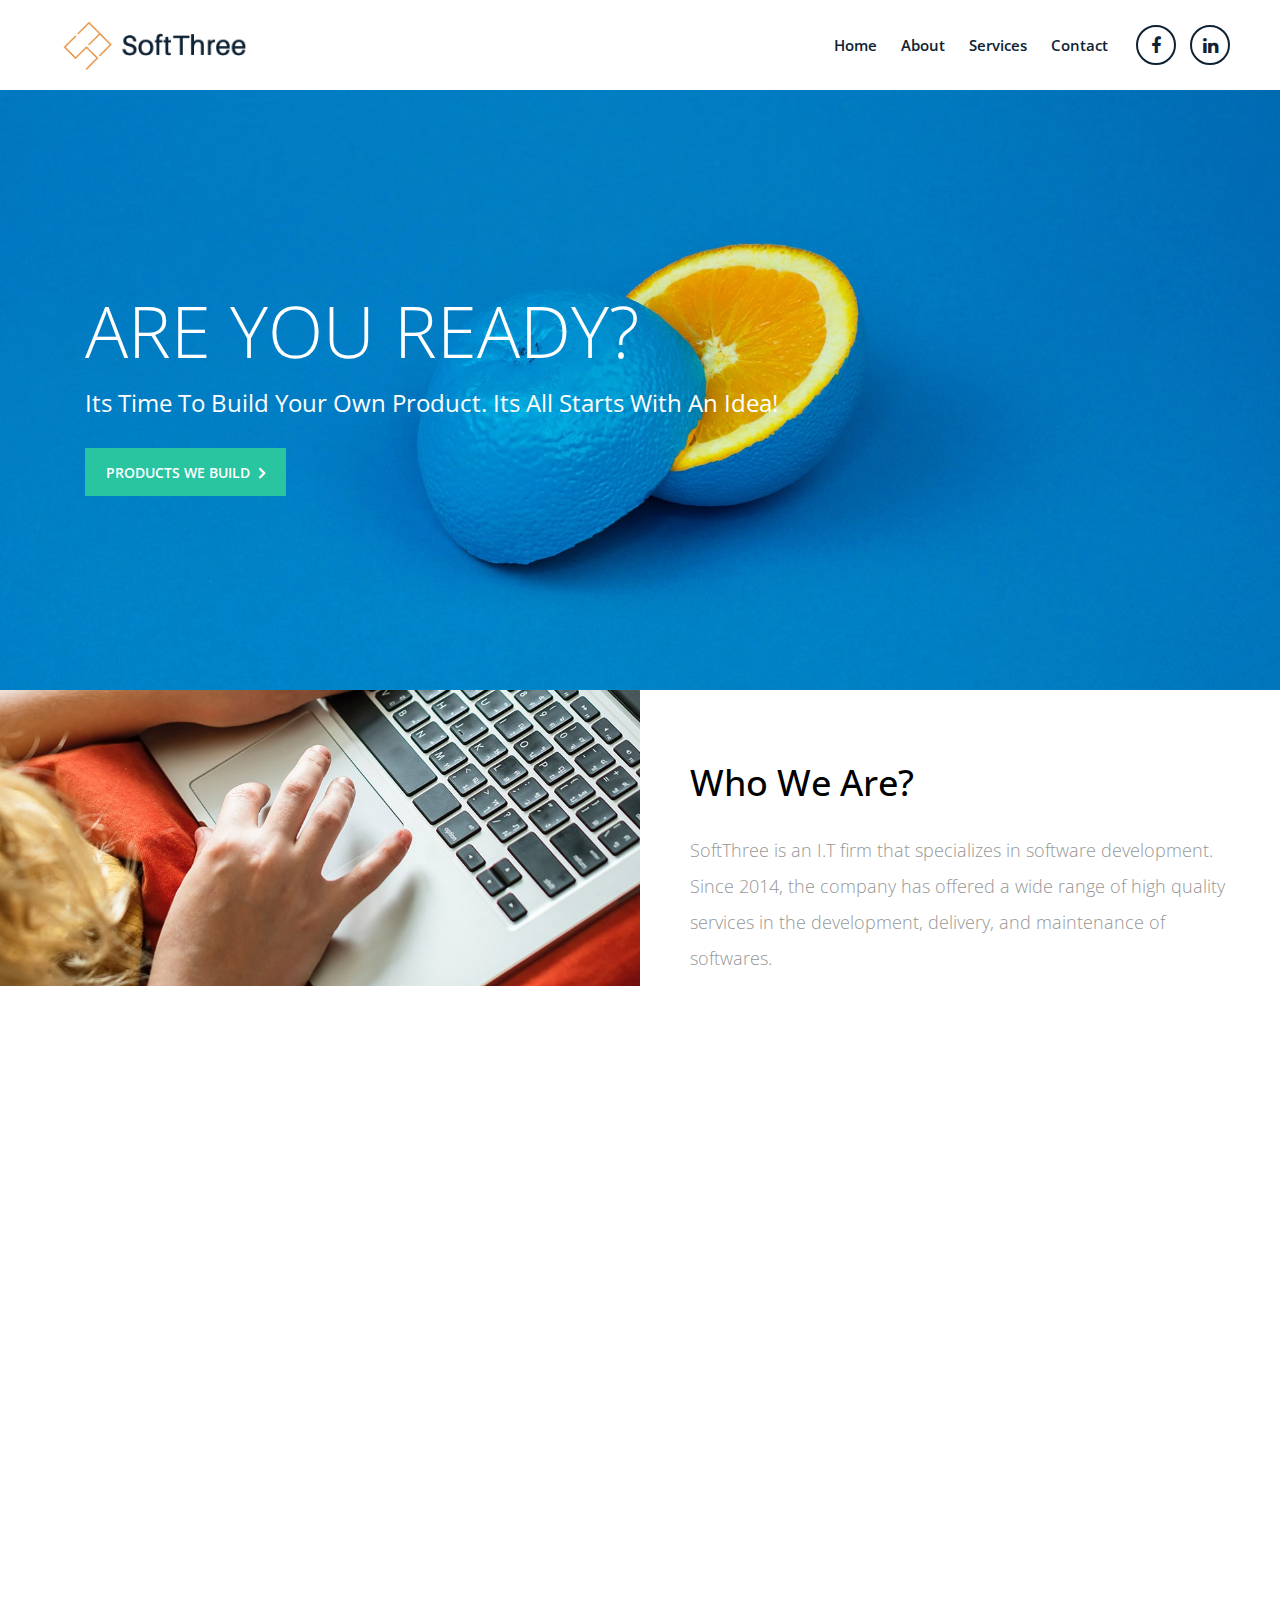
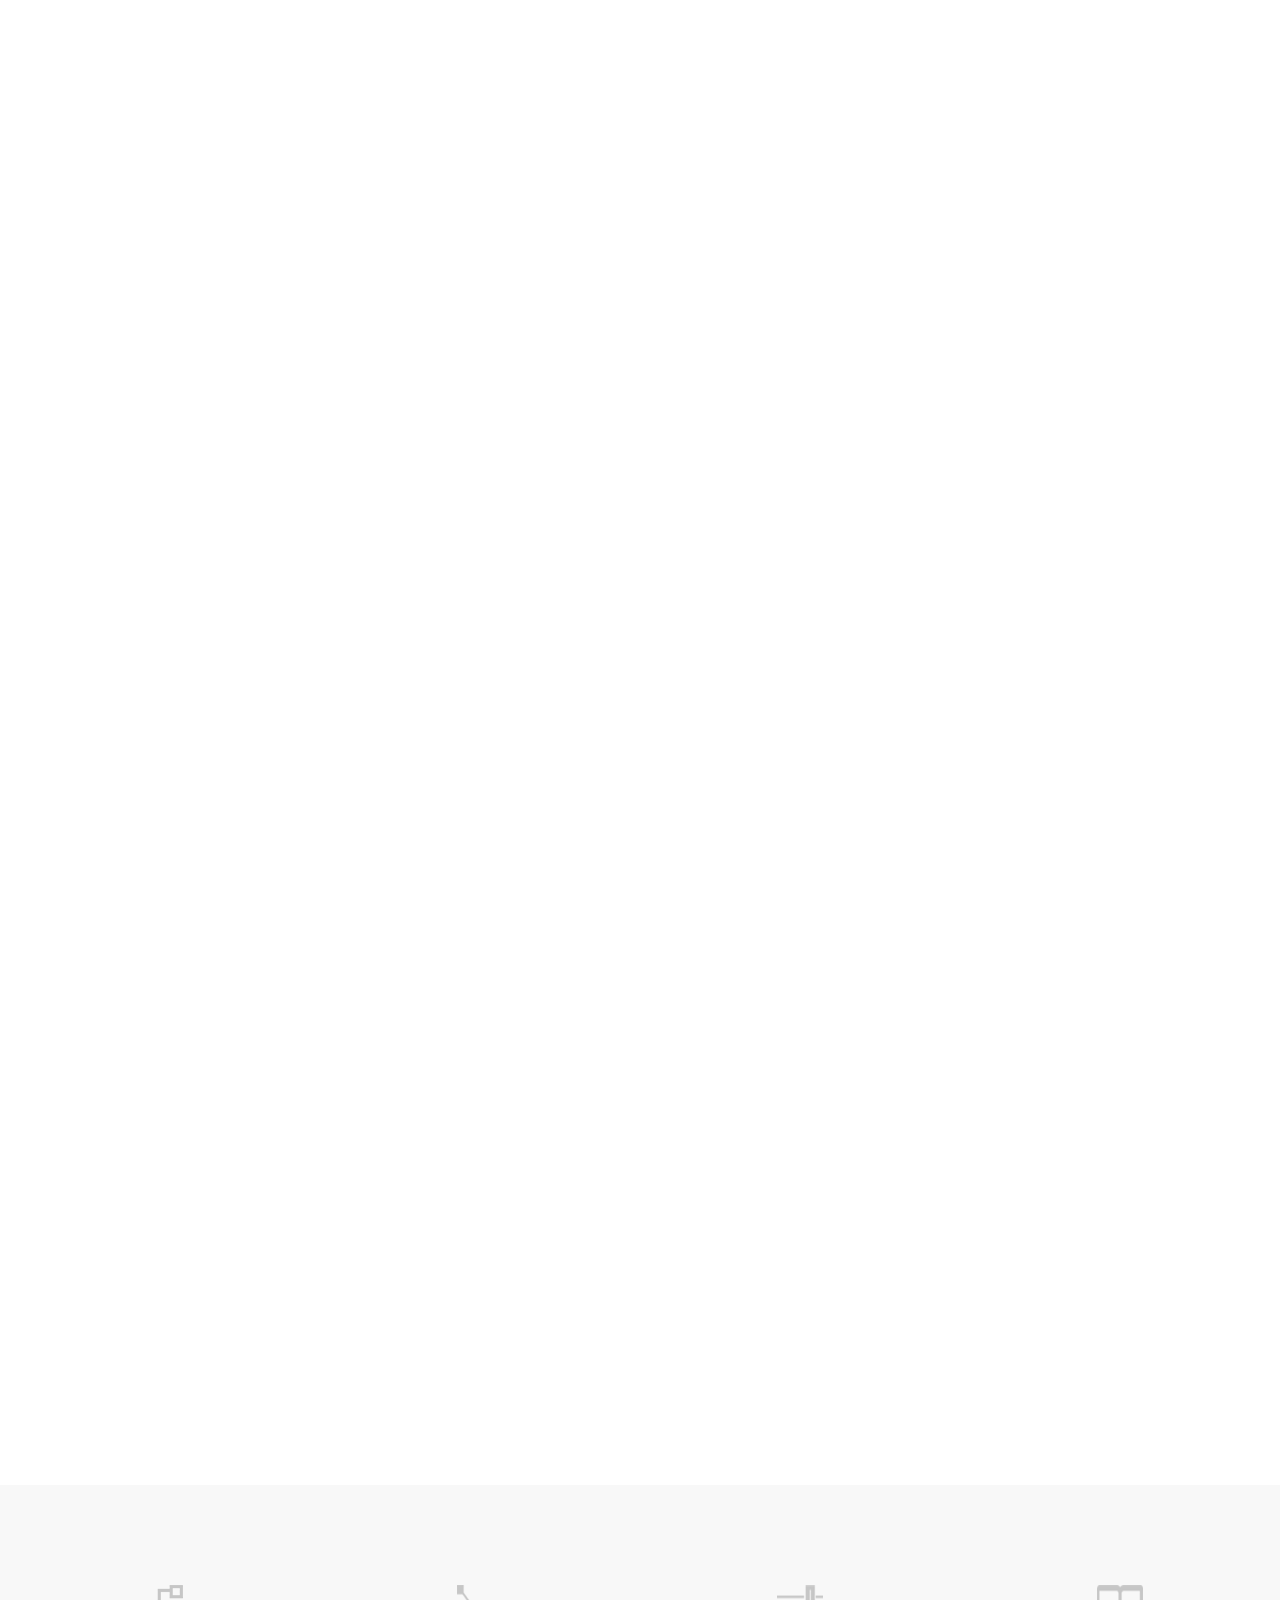
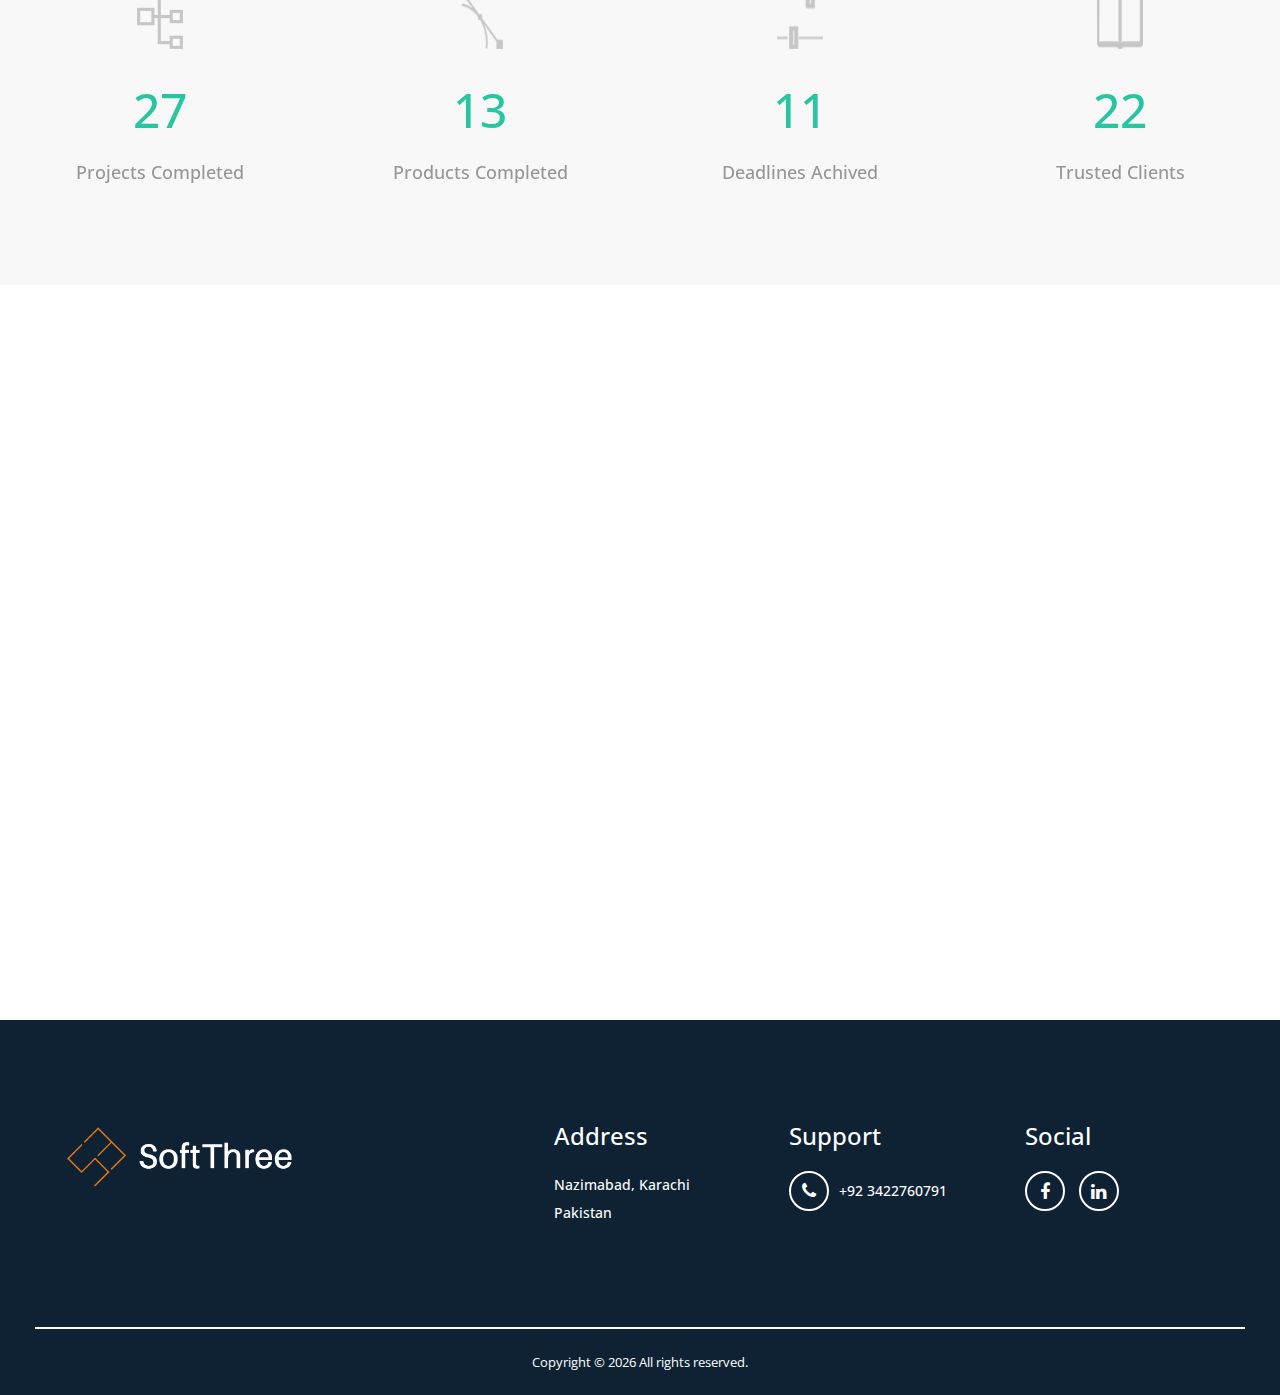
==== index.html @ a1356d04 "First commit" ====
<!DOCTYPE html>
<html lang="en">

<head>
    <meta charset="UTF-8">
    <meta name="description" content="">
    <meta http-equiv="X-UA-Compatible" content="IE=edge">
    <meta name="viewport" content="width=device-width, initial-scale=1, shrink-to-fit=no">
    <link href="https://fonts.googleapis.com/css?family=Open+Sans:300,300i,400,400i,600,700,700i,800,800i&display=swap"
        rel="stylesheet">
    <!-- The above 4 meta tags *must* come first in the head; any other head content must come *after* these tags -->

    <!-- Title -->
    <title>SoftThree - Your Vision Our Mission</title>

    <!-- Favicon -->
    <link rel="icon" href="images/title.png">

    <!-- Stylesheet -->
    <link rel="stylesheet" href="style.css">

</head>

<body>
    <!-- Preloader -->
    <div class="preloader d-flex align-items-center justify-content-center">
        <div class="lds-ellipsis">
            <div></div>
            <div></div>
            <div></div>
            <div></div>
        </div>
    </div>

    <!-- ##### Header Area Start ##### -->
    <header class="header-area">
        <!-- Navbar Area -->
        <div class="pixel-main-menu" id="sticker">
            <div class="classy-nav-container breakpoint-off">
                <div class="container-fluid">
                    <!-- Menu -->
                    <nav class="classy-navbar justify-content-between" id="pixelNav">

                        <!-- Nav brand -->
                        <a href="" class="nav-brand wow fadeInLeft" data-wow-delay="600ms"><img width="220px"
                                src="images/orange.png" alt=""></a>
                        <!-- <a href="index.html" class="nav-brand wow fadeInLeft" data-wow-delay="600ms">Logo</a> -->


                        <!-- Navbar Toggler -->
                        <div class="classy-navbar-toggler">
                            <span class="navbarToggler"><span></span><span></span><span></span></span>
                        </div>

                        <!-- Menu -->
                        <div class="classy-menu">

                            <!-- Close Button -->
                            <div class="classycloseIcon">
                                <div class="cross-wrap"><span class="top"></span><span class="bottom"></span></div>
                            </div>

                            <!-- Nav Start -->
                            <div class="classynav">
                                <ul class="wow fadeInDown" data-wow-delay="600ms">
                                    <li><a href="">Home</a></li>
                                    <li><a href="#about">About</a></li>
                                    <li><a href="#services">Services</a></li>
                                    <!-- <li><a href="portfolio.html">Pages</a>
                                        <ul class="dropdown">
                                            <li><a href="index.html">Home</a></li>
                                            <li><a href="about.html">About Us</a></li>
                                            <li><a href="services.html">Services</a>
                                                <ul class="dropdown">
                                                    <li><a href="index.html">Home</a></li>
                                                    <li><a href="about.html">About Us</a></li>
                                                    <li><a href="services.html">Services</a></li>
                                                    <li><a href="portfolio.html">Portfolio</a>
                                                        <ul class="dropdown">
                                                            <li><a href="index.html">Home</a></li>
                                                            <li><a href="about.html">About Us</a></li>
                                                            <li><a href="services.html">Services</a></li>
                                                            <li><a href="portfolio.html">Portfolio</a></li>
                                                            <li><a href="contact.html">Contact</a></li>
                                                            <li><a href="elements.html">Elements</a></li>
                                                        </ul>
                                                    </li>
                                                    <li><a href="contact.html">Contact</a></li>
                                                    <li><a href="elements.html">Elements</a></li>
                                                </ul>
                                            </li>
                                            <li><a href="portfolio.html">Portfolio</a></li>
                                            <li><a href="contact.html">Contact</a></li>
                                            <li><a href="elements.html">Elements</a></li>
                                        </ul>
                                    </li>
                                    <li><a href="#">Mega</a>
                                        <div class="megamenu">
                                            <ul class="single-mega cn-col-4">
                                                <li><a href="index.html">Home</a></li>
                                                <li><a href="about.html">About Us</a></li>
                                                <li><a href="services.html">Services</a></li>
                                                <li><a href="portfolio.html">Portfolio</a></li>
                                                <li><a href="contact.html">Contact</a></li>
                                                <li><a href="elements.html">Elements</a></li>
                                            </ul>
                                            <ul class="single-mega cn-col-4">
                                                <li><a href="index.html">Home</a></li>
                                                <li><a href="about.html">About Us</a></li>
                                                <li><a href="services.html">Services</a></li>
                                                <li><a href="portfolio.html">Portfolio</a></li>
                                                <li><a href="contact.html">Contact</a></li>
                                                <li><a href="elements.html">Elements</a></li>
                                            </ul>
                                            <ul class="single-mega cn-col-4">
                                                <li><a href="index.html">Home</a></li>
                                                <li><a href="about.html">About Us</a></li>
                                                <li><a href="services.html">Services</a></li>
                                                <li><a href="portfolio.html">Portfolio</a></li>
                                                <li><a href="contact.html">Contact</a></li>
                                                <li><a href="elements.html">Elements</a></li>
                                            </ul>
                                            <ul class="single-mega cn-col-4">
                                                <li><a href="index.html">Home</a></li>
                                                <li><a href="about.html">About Us</a></li>
                                                <li><a href="services.html">Services</a></li>
                                                <li><a href="portfolio.html">Portfolio</a></li>
                                                <li><a href="contact.html">Contact</a></li>
                                                <li><a href="elements.html">Elements</a></li>
                                            </ul>
                                            
                                        </div>
                                    </li> -->
                                    <li><a href="contact.html">Contact</a></li>
                                </ul>

                                <!-- Top Social Info -->
                                <div class="top-social-info ml-2 wow fadeInUp" data-wow-delay="600ms">
                                    <a href="https://www.facebook.com/SoftThree-104427741111496" target="blank"><i
                                            class="fa fa-facebook"></i></a>
                                    <!-- <a href="#"><i class="fa fa-dribbble"></i></a>
                                    <a href="#"><i class="fa fa-flickr"></i></a>
                                    <a href="#"><i class="fa fa-instagram"></i></a> -->
                                    <a href="#" target="blank"><i class="fa fa-linkedin"></i></a>
                                    <!-- <a href="#"><i class="fa fa-pinterest"></i></a> -->
                                </div>
                            </div>
                            <!-- Nav End -->
                        </div>
                    </nav>
                </div>
            </div>
        </div>
    </header>
    <!-- ##### Header Area End ##### -->

    <!-- ##### Hero Area Start ##### -->
    <section class="hero-area">
        <div class="hero-slideshow owl-carousel">

            <!-- Single Slide -->
            <div class="single-slide">
                <!-- Background Image-->
                <div class="slide-bg-img bg-img" style="background-image: url(img/bg-img/1.jpg);"></div>
                <!-- Welcome Text -->
                <div class="container h-100">
                    <div class="row h-100 align-items-center">
                        <div class="col-12 col-lg-9">
                            <div class="welcome-text">
                                <h2 data-animation="fadeInUp" data-delay="300ms"><span>Are You Ready?</span></h2>
                                <h4 data-animation="fadeInUp" data-delay="500ms">Its Time To Build Your Own Product. Its
                                    All Starts With An Idea!</h4>
                                <a href="#" class="btn pixel-btn mt-50" data-animation="fadeInUp"
                                    data-delay="700ms">Products We Build</a>
                            </div>
                        </div>
                    </div>
                </div>
            </div>

            <!-- Single Slide -->
            <div class="single-slide">
                <!-- Background Image-->
                <div class="slide-bg-img bg-img" style="background-image: url(img/bg-img/2.jpg);"></div>
                <!-- Welcome Text -->
                <div class="container h-100">
                    <div class="row h-100 align-items-center">
                        <div class="col-12 col-lg-9">
                            <div class="welcome-text">
                                <h2 data-animation="fadeInUp" data-delay="300ms"><span>Need I.T Services?</span></h2>
                                <h4 data-animation="fadeInUp" data-delay="500ms">You Are At The Right Place.</h4>
                                <a href="#" class="btn pixel-btn mt-50" data-animation="fadeInUp"
                                    data-delay="700ms">View Projects</a>
                            </div>
                        </div>
                    </div>
                </div>
            </div>

        </div>
    </section>

    <!-- About Section -->
    <section class="pixel-feature-area d-flex flex-wrap" id="about">
        <!-- Feature Thumbnail -->
        <div class="feature-thumbnail bg-img jarallax" style="background-image: url(img/bg-img/12.jpg);"></div>

        <!-- Feature Content -->
        <div class="feature-content">
            <h1 class="wow fadeInDown" data-wow-delay="600ms">Who We Are?</h1>
            <p class=" wow fadeInUp" data-wow-delay="600ms">SoftThree is an I.T firm that specializes in software
                development. Since 2014, the company has offered a wide range of high quality services in the
                development, delivery, and maintenance of softwares.</p>
            <p class=" wow fadeInUp" data-wow-delay="600ms">We deliver specifically designed services & solutions for
                our clients, to cater to their unique business goals. We guarantee quality, effectiveness, and quick
                time to market. Our team uses a personal and innovative approach by evolving ideas and turning them into
                tangible visual results, which help us deliver top-notch services for Software Design, Software
                Development, Software Testing, AI, Web Apps & Mobile Apps.</p>
            <!-- <a href="#" class="btn pixel-btn mt-15">CONTINUE READING</a> -->
        </div>
    </section>



    <!-- Services Section -->
    <section class="pixel-service-area" id="services">
        <div class="container">
            <div class="row">
                <!-- Single Service Area -->

                <div class="col-12">
                    <div class="section-heading-2 text-center wow fadeInUp" data-wow-delay="100ms">
                        <h2>Services</h2>
                    </div>
                </div>
                <div class="col-12 col-md-6 col-lg-3">
                    <div class="single-service-area text-center mb-100 wow fadeInUp" data-wow-delay="100ms">
                        <img src="img/core-img/cursor.png" alt="">
                        <h5>Light Weight &amp; Fast</h5>
                        <p>Morbi tempus lobortis nunc non commodo. Pellentesque habitant morbi tristique senectus et
                            netus et.</p>
                        <a href="#" class="btn">More Info</a>
                    </div>
                </div>

                <!-- Single Service Area -->
                <div class="col-12 col-md-6 col-lg-3">
                    <div class="single-service-area text-center mb-100 wow fadeInUp" data-wow-delay="200ms">
                        <img src="img/core-img/monitor.png" alt="">
                        <h5>Responsive &amp; Retina Ready</h5>
                        <p>Morbi tempus lobortis nunc non commodo. Pellentesque habitant morbi tristique senectus et
                            netus et.</p>
                        <a href="#" class="btn">More Info</a>
                    </div>
                </div>

                <!-- Single Service Area -->
                <div class="col-12 col-md-6 col-lg-3">
                    <div class="single-service-area text-center mb-100 wow fadeInUp" data-wow-delay="300ms">
                        <img src="img/core-img/presentation.png" alt="">
                        <h5>Documentation</h5>
                        <p>Morbi tempus lobortis nunc non commodo. Pellentesque habitant morbi tristique senectus et
                            netus et.</p>
                        <a href="#" class="btn">More Info</a>
                    </div>
                </div>

                <!-- Single Service Area -->
                <div class="col-12 col-md-6 col-lg-3">
                    <div class="single-service-area text-center mb-100 wow fadeInUp" data-wow-delay="400ms">
                        <img src="img/core-img/settings.png" alt="">
                        <h5>Customizable</h5>
                        <p>Morbi tempus lobortis nunc non commodo. Pellentesque habitant morbi tristique senectus et
                            netus et.</p>
                        <a href="#" class="btn">More Info</a>
                    </div>
                </div>
                <!-- Single Service Area -->
                <div class="col-12 col-md-6 col-lg-3">
                    <div class="single-service-area text-center mb-100 wow fadeInUp" data-wow-delay="100ms">
                        <img src="img/core-img/cursor.png" alt="">
                        <h5>Light Weight &amp; Fast</h5>
                        <p>Morbi tempus lobortis nunc non commodo. Pellentesque habitant morbi tristique senectus et
                            netus et.</p>
                        <a href="#" class="btn">More Info</a>
                    </div>
                </div>

                <!-- Single Service Area -->
                <div class="col-12 col-md-6 col-lg-3">
                    <div class="single-service-area text-center mb-100 wow fadeInUp" data-wow-delay="200ms">
                        <img src="img/core-img/monitor.png" alt="">
                        <h5>Responsive &amp; Retina Ready</h5>
                        <p>Morbi tempus lobortis nunc non commodo. Pellentesque habitant morbi tristique senectus et
                            netus et.</p>
                        <a href="#" class="btn">More Info</a>
                    </div>
                </div>

                <!-- Single Service Area -->
                <div class="col-12 col-md-6 col-lg-3">
                    <div class="single-service-area text-center mb-100 wow fadeInUp" data-wow-delay="300ms">
                        <img src="img/core-img/presentation.png" alt="">
                        <h5>Documentation</h5>
                        <p>Morbi tempus lobortis nunc non commodo. Pellentesque habitant morbi tristique senectus et
                            netus et.</p>
                        <a href="#" class="btn">More Info</a>
                    </div>
                </div>

                <!-- Single Service Area -->
                <div class="col-12 col-md-6 col-lg-3">
                    <div class="single-service-area text-center mb-100 wow fadeInUp" data-wow-delay="400ms">
                        <img src="img/core-img/settings.png" alt="">
                        <h5>Customizable</h5>
                        <p>Morbi tempus lobortis nunc non commodo. Pellentesque habitant morbi tristique senectus et
                            netus et.</p>
                        <a href="#" class="btn">More Info</a>
                    </div>
                </div>
            </div>
        </div>
    </section>

    <!-- ##### Top Catagory Area End ##### -->

    <!-- ##### Portfolio Area Start ###### -->
    <div class="pixel-portfolio-area">
        <div class="container">
            <div class="row">
                <div class="col-12">
                    <!-- Section Heading -->
                    <div class="section-heading text-center wow fadeInUp" data-wow-delay="100ms">
                        <h2>Made by SoftThree</h2>
                    </div>
                </div>
            </div>
        </div>

        <!-- Portfolio Menu -->
        <div class="pixel-projects-menu wow fadeInUp" data-wow-delay="200ms">
            <div class="text-center portfolio-menu">
                <button class="btn active" data-filter="*">All Projects</button>
                <button class="btn" data-filter=".visual">Visual</button>
                <button class="btn" data-filter=".add">Advertising</button>
                <button class="btn" data-filter=".web">Web Development</button>
            </div>
        </div>

        <div class="pixel-portfolio">

            <!-- Single gallery Item -->
            <div class="single_gallery_item visual wow fadeInUp" data-wow-delay="0.2s">
                <img src="img/bg-img/5.jpg" alt="">
                <div class="hover-content text-center d-flex align-items-center justify-content-center">
                    <div class="hover-text">
                        <a href="img/bg-img/5.jpg" class="zoom-img"><i class="fa fa-eye" aria-hidden="true"></i></a>
                        <h4>Branding Identity</h4>
                    </div>
                </div>
            </div>

            <!-- Single gallery Item -->
            <div class="single_gallery_item add wow fadeInUp" data-wow-delay="0.4s">
                <img src="img/bg-img/6.jpg" alt="">
                <div class="hover-content text-center d-flex align-items-center justify-content-center">
                    <div class="hover-text">
                        <a href="img/bg-img/5.jpg" class="zoom-img"><i class="fa fa-eye" aria-hidden="true"></i></a>
                        <h4>Branding Identity</h4>
                    </div>
                </div>
            </div>

            <!-- Single gallery Item -->
            <div class="single_gallery_item web wow fadeInUp" data-wow-delay="0.6s">
                <img src="img/bg-img/7.jpg" alt="">
                <div class="hover-content text-center d-flex align-items-center justify-content-center">
                    <div class="hover-text">
                        <a href="img/bg-img/5.jpg" class="zoom-img"><i class="fa fa-eye" aria-hidden="true"></i></a>
                        <h4>Branding Identity</h4>
                    </div>
                </div>
            </div>

        </div>
    </div>
    <!-- ##### Portfolio Area End ###### -->

    <!-- ##### Cool Facts Area Start ##### -->
    <div class="section-4">
        <div class="container">
            <div class="row">
                <div class="col-12">
                    <!-- Section Heading -->
                    <div class="s-4 text-center wow fadeInUp" data-wow-delay="100ms">
                        <h2>Our Success</h2>
                        <!-- <img src="img/core-img/x.png" alt=""> -->
                    </div>
                </div>
            </div>
        </div>
    </div>
    <section class="pixel-cool-facts-area bg-gray section-padding-100-0">
        <div class="container-fluid">
            <div class="row">

                <!-- Single Cool Facts -->
                <div class="col-12 col-sm-6 col-lg-3">
                    <div class="single-cool-fact mb-100">
                        <div class="scf-icon">
                            <img src="img/core-img/m1.png" alt="">
                        </div>
                        <div class="scf-text">
                            <h2><span class="counter">27</span></h2>
                            <h6>Projects Completed</h6>
                        </div>
                    </div>
                </div>

                <!-- Single Cool Facts -->
                <div class="col-12 col-sm-6 col-lg-3">
                    <div class="single-cool-fact mb-100">
                        <div class="scf-icon">
                            <img src="img/core-img/m2r.png" alt="">
                        </div>
                        <div class="scf-text">
                            <h2><span class="counter">13</span></h2>
                            <h6>Products Completed</h6>
                        </div>
                    </div>
                </div>


                 <!-- Single Cool Facts -->
                 <div class="col-12 col-sm-6 col-lg-3">
                    <div class="single-cool-fact mb-100">
                        <div class="scf-icon">

                            <img src="img/core-img/m4r.png" alt="">
                        </div>
                        <div class="scf-text">
                            <h2><span class="counter">11</span></h2>
                            <h6>Deadlines Achived</h6>
                        </div>
                    </div>
                </div>

                <!-- Single Cool Facts -->
                <div class="col-12 col-sm-6 col-lg-3">
                    <div class="single-cool-fact mb-100">
                        <div class="scf-icon">
                            <img src="img/core-img/m3r.png" alt="">
                        </div>
                        <div class="scf-text">
                            <h2><span class="counter">22</span></h2>
                            <h6>Trusted Clients</h6>
                        </div>
                    </div>
                </div>

            </div>
        </div>
    </section>


    <!-- ##### Contact Area Start #####-->
    <section class="contact-area section-padding-100">
        <div class="container">
            <div class="row">
                <div class="col-12">
                    <!-- Section Heading -->
                    <div class="section-heading text-center wow fadeInUp" data-wow-delay="100ms">
                        <h2>Get In Touch</h2>
                        <!-- <img src="img/core-img/x.png" alt=""> -->
                    </div>
                </div>
            </div>


            <div class="row justify-content-center">
                <div class="col-12 col-lg-8">
                    <!-- Contact Form -->
                    <div class="contact-form-area text-center">
                        <form id="ajax-contact" method="post">
                            <input id="name" type="text" name="name" class="form-control wow fadeInUp"
                                data-wow-delay="100ms" placeholder="Name">
                            <input id="email" type="email" name="email" class="form-control wow fadeInUp"
                                data-wow-delay="300ms" placeholder="E-mail">
                            <input id="subject" type="text" name="subject" class="form-control wow fadeInUp"
                                data-wow-delay="500ms" placeholder="Subject">
                            <textarea id="message" name="message" class="form-control wow fadeInUp"
                                data-wow-delay="700ms" placeholder="Message"></textarea>
                            <button type="submit" class="btn pixel-btn wow fadeInUp" data-wow-delay="200ms">Send
                                Message</button>
                        </form>
                    </div>
                </div>
            </div>

        </div>
    </section>
    <!-- ##### Contact Area End #####-->

    <!-- ##### Footer Area Start ##### -->
    <footer class="footer-area section-padding-100-0">
        <div class="container-fluid">
            <div class="row justify-content-between">

                <!-- Single Footer Widget -->
                <div class="col-12 col-sm-6 col-md-3">
                    <div class="single-footer-widget mb-100">
                        <!-- Footer Logo -->
                        <a href="" class="footer-logo"><img src="images/white-logo.png" alt=""></a>
                    </div>
                </div>

                <!-- Single Footer Widget -->
                <div class="col-12 col-md-9 col-lg-8 col-xl-7">
                    <div class="row">
                        <!-- Single Footer Widget -->
                        <div class="col-sm-4">
                            <div class="single-footer-widget mb-100">
                                <h5 class="widget-title">Address</h5>
                                <p>Nazimabad, Karachi <br>Pakistan</p>
                            </div>
                        </div>

                        <!-- Single Footer Widget -->
                        <div class="col-sm-4">
                            <div class="single-footer-widget mb-100">
                                <h5 class="widget-title">Support</h5>
                                <p><i class="fa fa-phone"></i> +92 3422760791</p>
                            </div>
                        </div>

                        <!-- Single Footer Widget -->
                        <div class="col-sm-4">
                            <div class="single-footer-widget mb-100">
                                <h5 class="widget-title">Social</h5>
                                <div class="footer-social-info">
                                    <a href="#"><i class="fa fa-facebook"></i></a>
                                    <a href="#"><i class="fa fa-linkedin"></i></a>
                                </div>
                            </div>
                        </div>
                    </div>
                </div>
            </div>
        </div>

        <!-- Copywrite Area -->
        <div class="copywrite-area">
            <div class="container-fluid">
                <div class="row align-items-center">
                    <div class="col-12 col-md-12">
                        <div class="copywrite-content">
                            <!-- Copywrite Text -->
                            <p class="copywrite-text text-center">
                                <!-- Link back to Colorlib can't be removed. Template is licensed under CC BY 3.0. -->
                                Copyright &copy;
                                <script>document.write(new Date().getFullYear());</script> All rights reserved.
                                <!-- Link back to Colorlib can't be removed. Template is licensed under CC BY 3.0. -->
                            </p>
                        </div>
                    </div>
                </div>
            </div>
        </div>
    </footer>
    <!-- ##### Footer Area Start ##### -->

    <!-- ##### All Javascript Script ##### -->
    <!-- jQuery-2.2.4 js -->
    <script src="js/jquery/jquery-2.2.4.min.js"></script>
    <!-- Popper js -->
    <script src="js/bootstrap/popper.min.js"></script>
    <!-- Bootstrap js -->
    <script src="js/bootstrap/bootstrap.min.js"></script>
    <!-- All Plugins js -->
    <script src="js/plugins/plugins.js"></script>
    <!-- Active js -->
    <script src="js/active.js"></script>

    <!--Start of Tawk.to Script-->
    <script type="text/javascript">
        var Tawk_API = Tawk_API || {}, Tawk_LoadStart = new Date();
        (function () {
            var s1 = document.createElement("script"), s0 = document.getElementsByTagName("script")[0];
            s1.async = true;
            s1.src = 'https://embed.tawk.to/5e822d4d69e9320caabe9065/default';
            s1.charset = 'UTF-8';
            s1.setAttribute('crossorigin', '*');
            s0.parentNode.insertBefore(s1, s0);
        })();
    </script>
    <!--End of Tawk.to Script-->
</body>

</html>
---- style.css ----
/* transition - animation */
/* flex */
/* [Stylesheet - 1.0] */
/* :: 1.0 Import Fonts */
@import url("https://fonts.googleapis.com/css?family=Poppins:300,300i,400,400i,500,500i,600,600i,700,700i,800,800i,900,900i");
/* :: 2.0 Import All CSS */
@import url(css/bootstrap.min.css);
@import url(css/classy-nav.css);
@import url(css/owl.carousel.min.css);
@import url(css/animate.css);
@import url(css/magnific-popup.css);
@import url(css/font-awesome.min.css);
/* :: 3.0 Base CSS */
* {
  margin: 0;
  padding: 0; }

  html {
    scroll-behavior: smooth;
  }

body {
  font-family: 'Open Sans', sans-serif;
  font-size: 14px; }

h1,
h2,
h3,
h4,
h5,
h6 {
  font-family: 'Open Sans', sans-serif;
  color: #000000;
  line-height: 1.3;
  font-weight: 500; }

p {
  font-family: 'Open Sans', sans-serif;
  color: #969696;
  font-size: 15px;
  line-height: 2;
  font-weight: 400; }

a,
a:hover,
a:focus {
  -webkit-transition-duration: 500ms;
  -o-transition-duration: 500ms;
  transition-duration: 500ms;
  text-decoration: none;
  outline: 0 solid transparent;
  color: #000000;
  font-weight: 500;
  font-size: 16px; }

ul,
ol {
  margin: 0; }
  ul li,
  ol li {
    list-style: none; }

img {
  height: auto;
  max-width: 100%; }

/* :: 3.1.0 Spacing */
.mt-15 {
  margin-top: 15px !important; }

.mt-30 {
  margin-top: 30px !important; }

.mt-50 {
  margin-top: 50px !important; }

.mt-70 {
  margin-top: 70px !important; }

.mt-100 {
  margin-top: 100px !important; }

.mb-15 {
  margin-bottom: 15px !important; }

.mb-30 {
  margin-bottom: 30px !important; }

.mb-50 {
  margin-bottom: 50px !important; }

.mb-70 {
  margin-bottom: 70px !important; }

.mb-100 {
  margin-bottom: 100px !important; }

.ml-15 {
  margin-left: 15px !important; }

.ml-30 {
  margin-left: 30px !important; }

.ml-50 {
  margin-left: 50px !important; }

.mr-15 {
  margin-right: 15px !important; }

.mr-30 {
  margin-right: 30px !important; }

.mr-50 {
  margin-right: 50px !important; }

/* :: 3.2.0 Height */
.height-400 {
  height: 400px !important; }

.height-500 {
  height: 500px !important; }

.height-600 {
  height: 600px !important; }

.height-700 {
  height: 700px !important; }

.height-800 {
  height: 800px !important; }

/* :: 3.3.0 Section Padding */
.section-padding-100 {
  padding-top: 100px;
  padding-bottom: 100px; }

.section-padding-100-0 {
  padding-top: 100px;
  padding-bottom: 0; }

.section-padding-0-100 {
  padding-top: 0;
  padding-bottom: 100px; }

.section-padding-100-70 {
  padding-top: 100px;
  padding-bottom: 70px; }

/* :: 3.4.0 Preloader */
.preloader {
  background-color: #0E2233;
  width: 100%;
  height: 100%;
  position: fixed;
  top: 0;
  left: 0;
  right: 0;
  z-index: 99999; }
  .preloader .lds-ellipsis {
    display: inline-block;
    position: relative;
    width: 64px;
    height: 64px; }
    .preloader .lds-ellipsis div {
      position: absolute;
      top: 27px;
      width: 11px;
      height: 11px;
      border-radius: 50%;
      background: #ffffff;
      animation-timing-function: cubic-bezier(0, 1, 1, 0); }
      .preloader .lds-ellipsis div:nth-child(1) {
        left: 6px;
        -webkit-animation: lds-ellipsis1 0.6s infinite;
        animation: lds-ellipsis1 0.6s infinite; }
      .preloader .lds-ellipsis div:nth-child(2) {
        left: 6px;
        -webkit-animation: lds-ellipsis2 0.6s infinite;
        animation: lds-ellipsis2 0.6s infinite; }
      .preloader .lds-ellipsis div:nth-child(3) {
        left: 26px;
        -webkit-animation: lds-ellipsis2 0.6s infinite;
        animation: lds-ellipsis2 0.6s infinite; }
      .preloader .lds-ellipsis div:nth-child(4) {
        left: 45px;
        -webkit-animation: lds-ellipsis3 0.6s infinite;
        animation: lds-ellipsis3 0.6s infinite; }

@-webkit-keyframes lds-ellipsis1 {
  0% {
    -webkit-transform: scale(0);
    -ms-transform: scale(0);
    transform: scale(0); }
  100% {
    -webkit-transform: scale(1);
    -ms-transform: scale(1);
    transform: scale(1); } }
@keyframes lds-ellipsis1 {
  0% {
    -webkit-transform: scale(0);
    -ms-transform: scale(0);
    transform: scale(0); }
  100% {
    -webkit-transform: scale(1);
    -ms-transform: scale(1);
    transform: scale(1); } }
@-webkit-keyframes lds-ellipsis3 {
  0% {
    -webkit-transform: scale(1);
    -ms-transform: scale(1);
    transform: scale(1); }
  100% {
    -webkit-transform: scale(0);
    -ms-transform: scale(0);
    transform: scale(0); } }
@keyframes lds-ellipsis3 {
  0% {
    -webkit-transform: scale(1);
    -ms-transform: scale(1);
    transform: scale(1); }
  100% {
    -webkit-transform: scale(0);
    -ms-transform: scale(0);
    transform: scale(0); } }
@-webkit-keyframes lds-ellipsis2 {
  0% {
    -webkit-transform: translate(0, 0);
    -ms-transform: translate(0, 0);
    transform: translate(0, 0); }
  100% {
    -webkit-transform: translate(19px, 0);
    -ms-transform: translate(19px, 0);
    transform: translate(19px, 0); } }
@keyframes lds-ellipsis2 {
  0% {
    -webkit-transform: translate(0, 0);
    -ms-transform: translate(0, 0);
    transform: translate(0, 0); }
  100% {
    -webkit-transform: translate(19px, 0);
    -ms-transform: translate(19px, 0);
    transform: translate(19px, 0); } }
/* :: 3.5.0 Miscellaneous */
.jarallax {
  position: relative;
  z-index: 0; }

.jarallax > .jarallax-img {
  position: absolute;
  object-fit: cover;
  font-family: 'object-fit: cover;';
  top: 0;
  left: 0;
  width: 100%;
  height: 100%;
  z-index: -1; }

.section-heading {
  position: relative;
  z-index: 1;
  margin-bottom: 70px; }
  .section-heading h2 {
    font-size: 48px;
    color: #212121;
    font-weight: 700;
    margin-bottom: 10px;
    font-weight: 500; }
    @media only screen and (min-width: 992px) and (max-width: 1199px) {
      .section-heading h2 {
        font-size: 36px; } }
    @media only screen and (min-width: 768px) and (max-width: 991px) {
      .section-heading h2 {
        font-size: 30px; } }
    @media only screen and (max-width: 767px) {
      .section-heading h2 {
        font-size: 24px; } }
  .section-heading h6 {
    font-size: 18px;
    margin-bottom: 0;
    color: #969696; }
  .section-heading p {
    font-weight: 300;
    font-size: 18px;
    margin-bottom: 0; }

.box-shadow {
  position: relative;
  z-index: 1; }
  .box-shadow:hover {
    box-shadow: 0 0 24px rgba(0, 0, 0, 0.2); }

.tooltip-inner {
  background-color: #28c5a0;
  box-shadow: 0 0 24px rgba(0, 0, 0, 0.2); }

.tooltip .arrow::before {
  border-bottom-color: #28c5a0; }

.bg-img {
  background-position: center center;
  background-size: cover;
  background-repeat: no-repeat; }

.bg-white {
  background-color: #ffffff !important; }

.bg-dark {
  background-color: #000000 !important; }

.bg-transparent {
  background-color: transparent !important; }

.bg-gray {
  background-color: #f8f8f8; }

.font-bold {
  font-weight: 700; }

.font-light {
  font-weight: 300; }

.bg-overlay {
  position: relative;
  z-index: 2;
  background-position: center center;
  background-size: cover; }
  .bg-overlay::after {
    background-color: rgba(0, 0, 0, 0.61);
    position: absolute;
    z-index: -1;
    top: 0;
    left: 0;
    width: 100%;
    height: 100%;
    content: ""; }

.bg-fixed {
  background-attachment: fixed !important; }

/* :: 3.6.0 ScrollUp */
#scrollUp {
  background-color: #0E2233;
  border-radius: 5px 0 0 5px;
  bottom: 70px;
  color: #ffffff;
  font-size: 10px;
  padding: 12px 0;
  height: 60px;
  line-height: 1.5;
  right: 0;
  text-align: center;
  width: 35px;
  -webkit-transition-duration: 500ms;
  -o-transition-duration: 500ms;
  transition-duration: 500ms;
  font-weight: 700;
  box-shadow: 0 1px 5px 2px rgba(0, 0, 0, 0.15);
  text-transform: uppercase; }
  #scrollUp i {
    font-size: 18px;
    display: block; }
  #scrollUp:hover {
    background-color: #28c5a0;
    color: #ffffff; }

/* :: 3.7.0 pixel Button */
.pixel-btn {
  -webkit-transition-duration: 500ms;
  -o-transition-duration: 500ms;
  transition-duration: 500ms;
  background-color: #28c5a0;
  position: relative;
  z-index: 1;
  display: inline-block;
  min-width: 170px;
  height: 48px;
  color: #ffffff;
  border-radius: 0;
  padding: 0 35px 0 20px;
  font-size: 14px;
  line-height: 48px;
  font-weight: 600;
  text-transform: uppercase; }
  .pixel-btn::after {
    position: absolute;
    top: 0;
    right: 20px;
    font-size: 18px;
    content: '\f105';
    font-family: 'FontAwesome';
    z-index: 1; }
  .pixel-btn:hover, .pixel-btn:focus {
    font-size: 14px;
    font-weight: 600;
    background-color: #0E2233;
    color: #ffffff;
    box-shadow: 0 0 50px rgba(0, 0, 0, 0.15); }
  .pixel-btn.btn-2 {
    background-color: #0E2233;
    color: #ffffff; }
    .pixel-btn.btn-2:hover, .pixel-btn.btn-2:focus {
      background-color: #28c5a0;
      color: #ffffff;
      box-shadow: 0 0 50px rgba(0, 0, 0, 0.15); }
  .pixel-btn.btn-3 {
    background-color: transparent;
    color: #0E2233;
    border: 2px solid #0E2233;
    line-height: 44px; }
    .pixel-btn.btn-3:hover, .pixel-btn.btn-3:focus {
      background-color: transparent;
      color: #28c5a0;
      box-shadow: 0 0 50px rgba(0, 0, 0, 0.15);
      border: 2px solid #28c5a0; }

/* :: 4.0 Header Area CSS */
.header-area {
  /* position: absolute; */
  z-index: 1000;
  width: 100%;
  top: 0;
  left: 0;
  right: 0; }
  .header-area .pixel-main-menu {
    position: relative;
    width: 100%;
    z-index: 1;
    padding: 0 35px;
    /* -webkit-transition-duration: 500ms;
    -o-transition-duration: 500ms;
    transition-duration: 500ms;*/ } 
    @media only screen and (max-width: 767px) {
      .header-area .pixel-main-menu {
        padding: 0; } }
    .header-area .pixel-main-menu .classy-nav-container {
      background-color: transparent; }

      .sticky-wrapper{
        height: 90px !important;
      }
    .header-area .pixel-main-menu .classy-navbar {
      height: 90px;
      padding: 0;
      background-color: transparent; }
      @media only screen and (min-width: 768px) and (max-width: 991px) {
        .header-area .pixel-main-menu .classy-navbar {
          height: 70px; } }
      @media only screen and (max-width: 767px) {
        .header-area .pixel-main-menu .classy-navbar {
          height: 70px; } }
      @media only screen and (max-width: 767px) {
        .header-area .pixel-main-menu .classy-navbar .nav-brand {
          width: 80px;
          margin-right: 10px; } }
      .header-area .pixel-main-menu .classy-navbar .classynav ul li a {
        font-weight: 600;
    text-transform: capitalize;
    font-size: 15px;
    padding: 0 10px;
    color: #0e2233;}
        .header-area .pixel-main-menu .classy-navbar .classynav ul li a:hover, .header-area .pixel-main-menu .classy-navbar .classynav ul li a:focus {
          color: #28c5a0; }
        @media only screen and (min-width: 992px) and (max-width: 1199px) {
          .header-area .pixel-main-menu .classy-navbar .classynav ul li a {
            font-size: 16px;
            padding: 0 5px; } }
        @media only screen and (min-width: 768px) and (max-width: 991px) {
          .header-area .pixel-main-menu .classy-navbar .classynav ul li a {
            color: #212121;
            font-size: 14px; } }
        @media only screen and (max-width: 767px) {
          .header-area .pixel-main-menu .classy-navbar .classynav ul li a {
            color: #212121;
            font-size: 14px; } }
      .header-area .pixel-main-menu .classy-navbar .classynav > ul > li:first-child a {
        padding-left: 0; }
        @media only screen and (min-width: 768px) and (max-width: 991px) {
          .header-area .pixel-main-menu .classy-navbar .classynav > ul > li:first-child a {
            padding-left: 10px; } }
        @media only screen and (max-width: 767px) {
          .header-area .pixel-main-menu .classy-navbar .classynav > ul > li:first-child a {
            padding-left: 10px; } }
      .header-area .pixel-main-menu .classy-navbar .classynav ul li.megamenu-item > a::after,
      .header-area .pixel-main-menu .classy-navbar .classynav ul li.has-down > a::after {
        color: #ffffff; }
        @media only screen and (min-width: 768px) and (max-width: 991px) {
          .header-area .pixel-main-menu .classy-navbar .classynav ul li.megamenu-item > a::after,
          .header-area .pixel-main-menu .classy-navbar .classynav ul li.has-down > a::after {
            color: #212121; } }
        @media only screen and (max-width: 767px) {
          .header-area .pixel-main-menu .classy-navbar .classynav ul li.megamenu-item > a::after,
          .header-area .pixel-main-menu .classy-navbar .classynav ul li.has-down > a::after {
            color: #212121; } }
      .header-area .pixel-main-menu .classy-navbar .classynav ul li ul li.megamenu-item > a::after,
      .header-area .pixel-main-menu .classy-navbar .classynav ul li ul li.has-down > a::after {
        color: #212121; }
      .header-area .pixel-main-menu .classy-navbar .classynav ul li ul li a {
        color: #212121;
        font-size: 14px;
        padding: 0 20px; }
  .header-area .top-social-info {
    position: relative;
    z-index: 1; }
    @media only screen and (min-width: 768px) and (max-width: 991px) {
      .header-area .top-social-info {
        margin-top: 30px;
        margin-left: 15px !important; } }
    @media only screen and (max-width: 767px) {
      .header-area .top-social-info {
        margin-top: 30px;
        margin-left: 15px !important; } }
    .header-area .top-social-info a {
      display: inline-block;
    width: 40px;
    height: 40px;
    font-size: 18px;
    border: 2px solid #0e2233;
    color: #ffffff;
    border-radius: 50%;
    text-align: center;
    line-height: 36px;
    margin-left: 10px;
    color: #0e2233; }

    .header-area .top-social-info a i{
      color: #0e2233
    }

      @media only screen and (min-width: 992px) and (max-width: 1199px) {
        .header-area .top-social-info a {
          width: 30px;
          height: 30px;
          line-height: 26px;
          margin-left: 5px;
          font-size: 14px; } }
      @media only screen and (min-width: 768px) and (max-width: 991px) {
        .header-area .top-social-info a {
          width: 30px;
          height: 30px;
          line-height: 26px;
          margin-left: 5px;
          font-size: 14px;
          color: #0e2233;;
          border-color: #0e2233; } }
      @media only screen and (max-width: 767px) {
        .header-area .top-social-info a {
          width: 30px;
          height: 30px;
          line-height: 26px;
          margin-left: 5px;
          font-size: 14px;
          color: #212121;
          border-color: #212121; } }
      .header-area .top-social-info a:hover, .header-area .top-social-info a:focus {
        border-color: #28c5a0;
        color: #28c5a0; }
  .header-area .is-sticky .pixel-main-menu {
    background-color: #fff;
    box-shadow: 0 7px 40px 0 rgba(0, 0, 0, 0.3);
    z-index: 99 !important;}

.classy-navbar-toggler .navbarToggler span {
  background-color: #ffffff; }

/* :: 5.0 Hero Area CSS */
.hero-area {
  position: relative;
  z-index: 1; }
  .hero-area .owl-prev,
  .hero-area .owl-next {
    position: absolute;
    top: 50%;
    font-size: 24px;
    font-weight: 700;
    color: #ffffff;
    left: 50px;
    text-transform: uppercase;
    -webkit-transition-duration: 500ms;
    -o-transition-duration: 500ms;
    transition-duration: 500ms;
    -webkit-transform: translateY(-50%);
    -ms-transform: translateY(-50%);
    transform: translateY(-50%);
    opacity: 0;
    visibility: hidden; }
    @media only screen and (min-width: 768px) and (max-width: 991px) {
      .hero-area .owl-prev,
      .hero-area .owl-next {
        font-size: 18px; } }
    @media only screen and (max-width: 767px) {
      .hero-area .owl-prev,
      .hero-area .owl-next {
        left: 20px;
        font-size: 16px; } }
    .hero-area .owl-prev:hover,
    .hero-area .owl-next:hover {
      color: #28c5a0; }
  .hero-area .owl-next {
    left: auto;
    right: 50px; }
    @media only screen and (max-width: 767px) {
      .hero-area .owl-next {
        right: 20px; } }
  .hero-area:hover .owl-next,
  .hero-area:hover .owl-prev {
    opacity: 1;
    visibility: visible; }

.single-slide {
  position: relative;
  z-index: 99;
  width: 100%;
  height: 900px;
  background-color: #ffffff;
  overflow: hidden; }
  .single-slide .slide-bg-img {
    position: absolute;
    width: 100%;
    height: 100%;
    z-index: -12;
    top: 0;
    left: 0;
    right: 0;
    bottom: 0;
    -webkit-animation: slide-bg linear 10000ms infinite;
    animation: slide-bg linear 10000ms infinite; }
  .single-slide .welcome-text {
    position: relative;
    z-index: 1; }
    .single-slide .welcome-text h2 {
      font-size: 72px;
      color: #ffffff;
      font-weight: 500;
      margin-bottom: 10px;
      text-transform: uppercase; }
      .single-slide .welcome-text h2 span {
        color: #ffffff;
        font-weight: 300; }
      @media only screen and (min-width: 992px) and (max-width: 1199px) {
        .single-slide .welcome-text h2 {
          font-size: 48px; } }
      @media only screen and (min-width: 768px) and (max-width: 991px) {
        .single-slide .welcome-text h2 {
          font-size: 42px; } }
      @media only screen and (max-width: 767px) {
        .single-slide .welcome-text h2 {
          font-size: 24px; } }
    .single-slide .welcome-text h4 {
      font-size: 24px;
      font-weight: 400;
      color: #ffffff;
      margin-bottom: 15px; }
      @media only screen and (max-width: 767px) {
        .single-slide .welcome-text h4 {
          font-size: 18px; } }
      .single-slide .welcome-text h4 span {
        font-weight: 300; }
  @media only screen and (min-width: 992px) and (max-width: 1199px) {
    .single-slide {
      height: 700px; } }
  @media only screen and (min-width: 768px) and (max-width: 991px) {
    .single-slide {
      height: 600px; } }
  @media only screen and (max-width: 767px) {
    .single-slide {
      height: 550px; } }

@-webkit-keyframes slide-bg {
  0% {
    -webkit-transform: scale(1.3);
    -ms-transform: scale(1.3);
    transform: scale(1.3); }
  100% {
    -webkit-transform: scale(1);
    -ms-transform: scale(1);
    transform: scale(1); } }
@keyframes slide-bg {
  0% {
    -webkit-transform: scale(1.3);
    -ms-transform: scale(1.3);
    transform: scale(1.3); }
  100% {
    -webkit-transform: scale(1);
    -ms-transform: scale(1);
    transform: scale(1); } }
/* Catagory Area CSS */
.top-catagory-area {
  position: relative;
  z-index: 1; }
  .top-catagory-area .single-catagory {
    position: relative;
    z-index: 1;
    @flex (0 0 50%);
    max-width: 50%;
    width: 50%;
    height: 960px; }
    @media only screen and (min-width: 992px) and (max-width: 1199px) {
      .top-catagory-area .single-catagory {
        height: 400px; } }
    @media only screen and (min-width: 768px) and (max-width: 991px) {
      .top-catagory-area .single-catagory {
        height: 400px; } }
    @media only screen and (max-width: 767px) {
      .top-catagory-area .single-catagory {
        height: 300px;
        @flex (0 0 100%);
        max-width: 100%;
        width: 100%; } }
    .top-catagory-area .single-catagory a {
      display: inline-block;
      font-size: 72px;
      margin: 0;
      color: #ffffff; }
      @media only screen and (min-width: 992px) and (max-width: 1199px) {
        .top-catagory-area .single-catagory a {
          font-size: 42px; } }
      @media only screen and (min-width: 768px) and (max-width: 991px) {
        .top-catagory-area .single-catagory a {
          font-size: 36px; } }
      @media only screen and (max-width: 767px) {
        .top-catagory-area .single-catagory a {
          font-size: 24px; } }
      .top-catagory-area .single-catagory a:hover {
        color: #28c5a0; }

/* :: 9.0 Newsletter Area CSS */
.nl-area {
  position: relative;
  z-index: 3;
  background-color: #0E2233; }
  .nl-area .nl-form {
    position: relative;
    z-index: 1; }
    .nl-area .nl-form h4 {
      color: #ffffff;
      margin-bottom: 25px;
      display: block;
      font-weight: 500; }
      @media only screen and (max-width: 767px) {
        .nl-area .nl-form h4 {
          font-size: 18px; } }
    .nl-area .nl-form form {
      width: 100%;
      position: relative;
      z-index: 1; }
      .nl-area .nl-form form input {
        width: 100%;
        height: 50px;
        background-color: transparent;
        border: none;
        border-bottom: 2px solid #ffffff;
        font-size: 12px;
        font-style: italic;
        text-align: center;
        color: #ffffff;
        -webkit-transition-duration: 500ms;
        -o-transition-duration: 500ms;
        transition-duration: 500ms; }
        .nl-area .nl-form form input:focus {
          border-bottom-color: #28c5a0; }

/* :: Portfolio Area CSS */
.pixel-projects-menu {
  position: relative;
  z-index: 1;
  margin-bottom: 30px; }
  .pixel-projects-menu .btn {
    padding: 10px 20px;
    background-color: transparent;
    font-size: 14px;
    text-transform: capitalize;
    font-weight: 500;
    color: #969696;
    border-radius: 50px;
    border: 2px solid transparent; }
    .pixel-projects-menu .btn.active, .pixel-projects-menu .btn:focus {
      box-shadow: none;
      color: #28c5a0;
      border-color: #28c5a0; }

.single_gallery_item {
  display: inline-block;
  float: left;
  position: relative;
  z-index: 2;
  width: 33.3333334%;
  overflow: hidden;
  -webkit-transition-duration: 500ms;
  -o-transition-duration: 500ms;
  transition-duration: 500ms; }
  @media only screen and (max-width: 767px) {
    .single_gallery_item {
      width: 100%; } }
  .single_gallery_item img {
    width: 100%;
    -webkit-transition-duration: 2000ms;
    -o-transition-duration: 2000ms;
    transition-duration: 2000ms; }
  .single_gallery_item .hover-content {
    width: 100%;
    height: 100%;
    position: absolute;
    top: 0;
    bottom: 0;
    left: 0;
    right: 0;
    background-color: rgba(255, 121, 2, 0.9);
    opacity: 0;
    visibility: hidden;
    -webkit-transition-duration: 500ms;
    -o-transition-duration: 500ms;
    transition-duration: 500ms; }
    .single_gallery_item .hover-content .zoom-img {
      display: inline-block;
      width: 50px;
      height: 50px;
      border-radius: 50%;
      border: 2px solid #ffffff;
      font-size: 20px;
      margin-bottom: 30px;
      color: #ffffff;
      line-height: 46px;
      margin-top: -15px;
      opacity: 0;
      -webkit-transition-duration: 500ms;
      -o-transition-duration: 500ms;
      transition-duration: 500ms; }
    .single_gallery_item .hover-content h4 {
      margin-bottom: 0;
      color: #ffffff; }
      @media only screen and (min-width: 992px) and (max-width: 1199px) {
        .single_gallery_item .hover-content h4 {
          font-size: 20px; } }
      @media only screen and (min-width: 768px) and (max-width: 991px) {
        .single_gallery_item .hover-content h4 {
          font-size: 16px; } }
      @media only screen and (max-width: 767px) {
        .single_gallery_item .hover-content h4 {
          font-size: 16px; } }
  .single_gallery_item:hover img {
    -webkit-transform: scale(1.1);
    -ms-transform: scale(1.1);
    transform: scale(1.1); }
  .single_gallery_item:hover .hover-content {
    opacity: 1;
    visibility: visible; }
    .single_gallery_item:hover .hover-content .zoom-img {
      margin-top: 0;
      opacity: 1; }

/* Feature Area CSS */
.pixel-feature-area {
  position: relative;
  z-index: 1; }
  .pixel-feature-area .feature-thumbnail {
    -webkit-box-flex: 0;
    -ms-flex: 0 0 50%;
    flex: 0 0 50%;
    max-width: 50%;
    width: 50%; }
    @media only screen and (max-width: 767px) {
      .pixel-feature-area .feature-thumbnail {
        -webkit-box-flex: 0;
        -ms-flex: 0 0 100%;
        flex: 0 0 100%;
        max-width: 100%;
        width: 100%;
        height: 300px; } }
  .pixel-feature-area .feature-content {
    -webkit-box-flex: 0;
    -ms-flex: 0 0 50%;
    flex: 0 0 50%;
    max-width: 50%;
    width: 50%;
    padding: 70px 50px; }
    @media only screen and (min-width: 992px) and (max-width: 1199px) {
      .pixel-feature-area .feature-content {
        padding: 100px 30px; } }
    @media only screen and (min-width: 768px) and (max-width: 991px) {
      .pixel-feature-area .feature-content {
        padding: 100px 30px; } }
    @media only screen and (max-width: 767px) {
      .pixel-feature-area .feature-content {
        padding: 50px 30px;
        -webkit-box-flex: 0;
        -ms-flex: 0 0 100%;
        flex: 0 0 100%;
        max-width: 100%;
        width: 100%; } }
    .pixel-feature-area .feature-content h1 {
      font-size: 36px;
      margin-bottom: 25px; }
      @media only screen and (min-width: 768px) and (max-width: 991px) {
        .pixel-feature-area .feature-content h1 {
          font-size: 30px; } }
      @media only screen and (max-width: 767px) {
        .pixel-feature-area .feature-content h1 {
          font-size: 24px; } }
    .pixel-feature-area .feature-content p {
      font-weight: 300;
      font-size: 18px; }
      @media only screen and (min-width: 992px) and (max-width: 1199px) {
        .pixel-feature-area .feature-content p {
          font-size: 14px; } }
      @media only screen and (min-width: 768px) and (max-width: 991px) {
        .pixel-feature-area .feature-content p {
          font-size: 14px; } }
      @media only screen and (max-width: 767px) {
        .pixel-feature-area .feature-content p {
          font-size: 14px; } }

/* :: Team Member Area CSS */
.single-team-member {
  position: relative;
  z-index: 1;
  -webkit-transition-duration: 500ms;
  -o-transition-duration: 500ms;
  transition-duration: 500ms; }
  .single-team-member img {
    -webkit-transition-duration: 500ms;
    -o-transition-duration: 500ms;
    transition-duration: 500ms;
    -webkit-filter: grayscale(100%);
    filter: grayscale(100%); }
  .single-team-member .hover-text {
    -webkit-transition-duration: 500ms;
    -o-transition-duration: 500ms;
    transition-duration: 500ms;
    position: absolute;
    width: 100%;
    height: 50%;
    bottom: 0;
    left: 0;
    right: 0;
    z-index: 100;
    padding-bottom: 25px;
    background-image: -webkit-gradient(linear, left top, left bottom, from(rgba(255, 121, 2, 0)), to(#28c5a0));
    background-image: -webkit-linear-gradient(top, rgba(255, 121, 2, 0), #28c5a0);
    background-image: -o-linear-gradient(top, rgba(255, 121, 2, 0), #28c5a0);
    background-image: linear-gradient(to bottom, rgba(255, 121, 2, 0), #28c5a0);
    opacity: 0;
    visibility: hidden; }
    .single-team-member .hover-text h4 {
      margin-bottom: 5px;
      color: #ffffff; }
    .single-team-member .hover-text h6 {
      font-size: 14px;
      margin-bottom: 15px;
      color: #ffffff;
      display: block; }
    .single-team-member .hover-text .social-info a {
      display: inline-block;
      width: 25px;
      height: 25px;
      border: 1px solid #ffffff;
      border-radius: 50%;
      font-size: 12px;
      color: #ffffff;
      line-height: 23px;
      margin: 0 5px; }
      .single-team-member .hover-text .social-info a:hover, .single-team-member .hover-text .social-info a:focus {
        -webkit-transform: scale(1.2);
        -ms-transform: scale(1.2);
        transform: scale(1.2); }
  .single-team-member:hover img {
    -webkit-filter: grayscale(0%);
    filter: grayscale(0%); }
  .single-team-member:hover .hover-text {
    opacity: 1;
    visibility: visible; }

/* :: Testimonial Area CSS */
.testimonial-slides {
  position: relative;
  z-index: 1; }
  .testimonial-slides .owl-dots {
    display: -webkit-box;
    display: -ms-flexbox;
    display: flex;
    -webkit-box-pack: center;
    -ms-flex-pack: center;
    justify-content: center;
    -webkit-box-align: center;
    -ms-flex-align: center;
    align-items: center;
    margin-top: 80px; }
    .testimonial-slides .owl-dots .owl-dot {
      width: 8px;
      height: 8px;
      background-color: #9a9a9a;
      margin: 0 4px; }
      .testimonial-slides .owl-dots .owl-dot.active {
        width: 12px;
        height: 12px;
        background-color: #28c5a0; }

.single-testimonial-slide {
  position: relative;
  z-index: 1;
  text-align: center; }
  .single-testimonial-slide img {
    margin: 0 auto 30px;
    width: 80px !important; }
  .single-testimonial-slide h4 {
    font-size: 24px;
    color: #969696; }
  .single-testimonial-slide span {
    font-size: 14px;
    font-weight: 300;
    color: #969696;
    margin-bottom: 40px;
    display: block; }
  .single-testimonial-slide h5 {
    font-size: 22px;
    color: #969696;
    margin-bottom: 0;
    font-weight: 300;
    line-height: 1.8; }
    @media only screen and (min-width: 992px) and (max-width: 1199px) {
      .single-testimonial-slide h5 {
        font-size: 18px; } }
    @media only screen and (min-width: 768px) and (max-width: 991px) {
      .single-testimonial-slide h5 {
        font-size: 16px; } }
    @media only screen and (max-width: 767px) {
      .single-testimonial-slide h5 {
        font-size: 16px; } }

/* :: 11.0 Footer Area CSS */
.footer-area {
  position: relative;
  z-index: 1;
  background-color: #0E2233;
  padding-left: 35px;
  padding-right: 35px; }
  @media only screen and (max-width: 767px) {
    .footer-area {
      padding-left: 0;
      padding-right: 0; } }
  .footer-area .single-footer-widget {
    position: relative;
    z-index: 1; }
    @media only screen and (max-width: 767px) {
      .footer-area .single-footer-widget {
        margin-bottom: 50px !important; } }
    .footer-area .single-footer-widget .widget-title {
      font-size: 24px;
      color: #ffffff;
      margin-bottom: 20px;
      font-weight: 500; }
      @media only screen and (max-width: 767px) {
        .footer-area .single-footer-widget .widget-title {
          font-size: 20px; } }
    .footer-area .single-footer-widget p {
      margin-bottom: 0;
      font-size: 14px;
      color: #ffffff;
      font-weight: 500;
      display: -webkit-box;
      display: -ms-flexbox;
      display: flex;
      -webkit-box-align: center;
      -ms-flex-align: center;
      align-items: center; }
      .footer-area .single-footer-widget p i {
        display: inline-block;
        width: 40px;
        height: 40px;
        font-size: 18px;
        border: 2px solid #ffffff;
        color: #ffffff;
        border-radius: 50%;
        text-align: center;
        line-height: 36px;
        margin-right: 10px; }
        @media only screen and (min-width: 992px) and (max-width: 1199px) {
          .footer-area .single-footer-widget p i {
            width: 30px;
            height: 30px;
            font-size: 14px;
            line-height: 26px; } }
        @media only screen and (min-width: 768px) and (max-width: 991px) {
          .footer-area .single-footer-widget p i {
            width: 30px;
            height: 30px;
            font-size: 14px;
            line-height: 26px; } }
        @media only screen and (max-width: 767px) {
          .footer-area .single-footer-widget p i {
            width: 30px;
            height: 30px;
            font-size: 14px;
            line-height: 26px; } }
    .footer-area .single-footer-widget .footer-social-info {
      position: relative;
      z-index: 1; }
      .footer-area .single-footer-widget .footer-social-info a {
        display: inline-block;
        width: 40px;
        height: 40px;
        font-size: 18px;
        border: 2px solid #ffffff;
        color: #ffffff;
        border-radius: 50%;
        text-align: center;
        line-height: 36px;
        margin-right: 10px;
        margin-bottom: 10px; }
        .footer-area .single-footer-widget .footer-social-info a:last-child {
          margin-right: 0; }
        @media only screen and (min-width: 992px) and (max-width: 1199px) {
          .footer-area .single-footer-widget .footer-social-info a {
            width: 30px;
            height: 30px;
            line-height: 26px;
            font-size: 14px; } }
        @media only screen and (min-width: 768px) and (max-width: 991px) {
          .footer-area .single-footer-widget .footer-social-info a {
            width: 30px;
            height: 30px;
            line-height: 26px;
            font-size: 14px; } }
        @media only screen and (max-width: 767px) {
          .footer-area .single-footer-widget .footer-social-info a {
            width: 30px;
            height: 30px;
            line-height: 26px;
            font-size: 14px; } }
        .footer-area .single-footer-widget .footer-social-info a:hover, .footer-area .single-footer-widget .footer-social-info a:focus {
          border-color: #28c5a0;
          color: #28c5a0; }
  .footer-area .copywrite-area {
    position: relative;
    z-index: 1;
    border-top: 2px solid #ffffff;
    padding: 20px 0; }
    .footer-area .copywrite-area .copywrite-text {
      font-size: 13px;
      margin-bottom: 0;
      color: #ffffff;
      font-weight: 400; }
      @media only screen and (min-width: 768px) and (max-width: 991px) {
        .footer-area .copywrite-area .copywrite-text {
          font-size: 11px; } }
      @media only screen and (max-width: 767px) {
        .footer-area .copywrite-area .copywrite-text {
          font-size: 11px;
          margin-bottom: 15px; } }
    .footer-area .copywrite-area .footer-nav {
      position: relative;
      z-index: 1;
      text-align: right; }
      .footer-area .copywrite-area .footer-nav ul {
        display: -webkit-box;
        display: -ms-flexbox;
        display: flex;
        -webkit-box-align: center;
        -ms-flex-align: center;
        align-items: center;
        -webkit-box-pack: end;
        -ms-flex-pack: end;
        justify-content: flex-end; }
        @media only screen and (max-width: 767px) {
          .footer-area .copywrite-area .footer-nav ul {
            -webkit-box-pack: start;
            -ms-flex-pack: start;
            justify-content: flex-start; } }
        .footer-area .copywrite-area .footer-nav ul li a {
          display: inline-block;
          color: #ffffff;
          font-size: 16px;
          font-weight: 500;
          padding: 0 10px; }
          @media only screen and (min-width: 992px) and (max-width: 1199px) {
            .footer-area .copywrite-area .footer-nav ul li a {
              font-size: 14px; } }
          @media only screen and (min-width: 768px) and (max-width: 991px) {
            .footer-area .copywrite-area .footer-nav ul li a {
              padding: 0 5px;
              font-size: 13px; } }
          @media only screen and (max-width: 767px) {
            .footer-area .copywrite-area .footer-nav ul li a {
              padding: 0 4px;
              font-size: 11px; } }
        .footer-area .copywrite-area .footer-nav ul li:last-child a {
          padding-right: 0; }
        @media only screen and (max-width: 767px) {
          .footer-area .copywrite-area .footer-nav ul li:first-child a {
            padding-left: 0; } }

/* :: 12.0 Blog Area CSS */
.breadcrumb-area {
  position: relative;
  z-index: 1;
  width: 100%;
  height: 380px;
  padding: 0 35px; }
  @media only screen and (min-width: 992px) and (max-width: 1199px) {
    .breadcrumb-area {
      height: 300px; } }
  @media only screen and (min-width: 768px) and (max-width: 991px) {
    .breadcrumb-area {
      height: 280px; } }
  @media only screen and (max-width: 767px) {
    .breadcrumb-area {
      height: 250px; } }
  .breadcrumb-area::after {
    content: '';
    position: absolute;
    width: 100%;
    height: 100%;
    z-index: -1;
    top: 0;
    left: 0;
    background-color: rgba(104, 139, 254, 0.75); }
  .breadcrumb-area .breadcrumb-content {
    text-align: center; }
    .breadcrumb-area .breadcrumb-content h2 {
      color: #ffffff;
      font-size: 60px;
      font-weight: 600;
      text-transform: capitalize;
      margin-bottom: 0;
      display: inline-block; }
      @media only screen and (min-width: 992px) and (max-width: 1199px) {
        .breadcrumb-area .breadcrumb-content h2 {
          font-size: 42px; } }
      @media only screen and (min-width: 768px) and (max-width: 991px) {
        .breadcrumb-area .breadcrumb-content h2 {
          font-size: 36px; } }
      @media only screen and (max-width: 767px) {
        .breadcrumb-area .breadcrumb-content h2 {
          font-size: 24px; } }

.pagination {
  position: relative;
  z-index: 1; }
  .pagination .page-item .page-link {
    width: 40px;
    height: 40px;
    background-color: #ffffff;
    border-radius: 50%;
    line-height: 40px;
    font-weight: 500;
    font-size: 16px;
    color: #9a9a9a;
    padding: 0;
    border: 2px solid #9a9a9a;
    text-align: center;
    margin: 0 3px; }
    .pagination .page-item .page-link:hover, .pagination .page-item .page-link:focus {
      color: #ffffff;
      background-color: #28c5a0;
      border-color: #28c5a0; }
  .pagination .page-item.active .page-link {
    color: #ffffff;
    background-color: #28c5a0;
    border-color: #28c5a0; }

/* :: Service Area CSS */
.single-service-cata {
  position: relative;
  z-index: 1;
  height: 640px;
  -webkit-box-flex: 0;
  -ms-flex: 0 0 33.33334%;
  flex: 0 0 33.33334%;
  max-width: 33.33334%;
  width: 33.33334%;
  text-align: center; }
  @media only screen and (min-width: 992px) and (max-width: 1199px) {
    .single-service-cata {
      height: 480px; } }
  @media only screen and (min-width: 768px) and (max-width: 991px) {
    .single-service-cata {
      height: 400px; } }
  @media only screen and (max-width: 767px) {
    .single-service-cata {
      height: 300px;
      -webkit-box-flex: 0;
      -ms-flex: 0 0 100%;
      flex: 0 0 100%;
      max-width: 100%;
      width: 100%; } }
  .single-service-cata::after {
    -webkit-transition-duration: 500ms;
    -o-transition-duration: 500ms;
    transition-duration: 500ms;
    content: '';
    width: 100%;
    height: 100%;
    z-index: -1;
    position: absolute;
    top: 0;
    left: 0;
    background-color: rgba(104, 139, 254, 0.5); }
  .single-service-cata:hover::after {
    background-color: rgba(255, 121, 2, 0.9); }
  .single-service-cata a {
    font-size: 48px;
    color: #ffffff; }
    @media only screen and (min-width: 992px) and (max-width: 1199px) {
      .single-service-cata a {
        font-size: 36px; } }
    @media only screen and (min-width: 768px) and (max-width: 991px) {
      .single-service-cata a {
        font-size: 28px; } }
    @media only screen and (max-width: 767px) {
      .single-service-cata a {
        font-size: 30px; } }

.single-service-block {
  position: relative;
  z-index: 1; }
  .single-service-block h4 {
    text-transform: uppercase; }
  .single-service-block p {
    margin-bottom: 0; }

.pixel-prices-area {
  position: relative;
  z-index: 1;
  overflow: hidden; }
  @media only screen and (min-width: 992px) and (max-width: 1199px) {
    .pixel-prices-area {
      padding-top: 30px; } }
  @media only screen and (min-width: 768px) and (max-width: 991px) {
    .pixel-prices-area {
      padding-top: 0; } }
  @media only screen and (max-width: 767px) {
    .pixel-prices-area {
      padding-top: 0; } }

.single-price-table-area {
  position: relative;
  z-index: 1;
  -webkit-box-flex: 0;
  -ms-flex: 0 0 25%;
  flex: 0 0 25%;
  max-width: 25%;
  width: 25%;
  padding: 70px 50px;
  background-color: #efefef;
  text-align: center;
  -webkit-transition-duration: 800ms;
  -o-transition-duration: 800ms;
  transition-duration: 800ms; }
  @media only screen and (min-width: 992px) and (max-width: 1199px) {
    .single-price-table-area {
      padding: 50px 20px; } }
  @media only screen and (min-width: 768px) and (max-width: 991px) {
    .single-price-table-area {
      padding: 50px 20px;
      -webkit-box-flex: 0;
      -ms-flex: 0 0 50%;
      flex: 0 0 50%;
      max-width: 50%;
      width: 50%;
      margin-bottom: 0 !important; } }
  @media only screen and (max-width: 767px) {
    .single-price-table-area {
      padding: 50px 20px;
      -webkit-box-flex: 0;
      -ms-flex: 0 0 100%;
      flex: 0 0 100%;
      max-width: 100%;
      width: 100%;
      margin-bottom: 0 !important; } }
  .single-price-table-area .price-value {
    margin-bottom: 20px; }
    .single-price-table-area .price-value h2 {
      font-size: 72px;
      margin-bottom: 0;
      line-height: 1;
      -webkit-transition-duration: 500ms;
      -o-transition-duration: 500ms;
      transition-duration: 500ms; }
      @media only screen and (min-width: 992px) and (max-width: 1199px) {
        .single-price-table-area .price-value h2 {
          font-size: 52px; } }
      @media only screen and (max-width: 767px) {
        .single-price-table-area .price-value h2 {
          font-size: 52px; } }
      .single-price-table-area .price-value h2 span:last-child {
        font-size: 14px;
        color: #969696; }
      .single-price-table-area .price-value h2 span:first-child {
        position: relative;
        z-index: 1; }
        .single-price-table-area .price-value h2 span:first-child::after {
          content: '$';
          font-size: 30px;
          position: absolute;
          top: 23px;
          right: -16px;
          z-index: 1; }
          @media only screen and (min-width: 992px) and (max-width: 1199px) {
            .single-price-table-area .price-value h2 span:first-child::after {
              top: 12px; } }
          @media only screen and (max-width: 767px) {
            .single-price-table-area .price-value h2 span:first-child::after {
              top: 12px; } }
  .single-price-table-area h2 {
    font-size: 36px;
    margin-bottom: 30px;
    -webkit-transition-duration: 500ms;
    -o-transition-duration: 500ms;
    transition-duration: 500ms; }
    @media only screen and (min-width: 992px) and (max-width: 1199px) {
      .single-price-table-area h2 {
        font-size: 20px; } }
    @media only screen and (max-width: 767px) {
      .single-price-table-area h2 {
        font-size: 24px; } }
  .single-price-table-area p {
    margin-bottom: 0;
    -webkit-transition-duration: 500ms;
    -o-transition-duration: 500ms;
    transition-duration: 500ms; }
    @media only screen and (min-width: 992px) and (max-width: 1199px) {
      .single-price-table-area p {
        font-size: 12px; } }
  .single-price-table-area .price-desc {
    position: relative;
    z-index: 1;
    margin: 50px 0; }
    .single-price-table-area .price-desc li {
      -webkit-transition-duration: 500ms;
      -o-transition-duration: 500ms;
      transition-duration: 500ms;
      border-bottom: 1px solid #dfdfdf;
      padding: 10px 0;
      color: #969696;
      display: block; }
      @media only screen and (min-width: 992px) and (max-width: 1199px) {
        .single-price-table-area .price-desc li {
          font-size: 13px; } }
      .single-price-table-area .price-desc li img {
        margin-right: 20px; }
        @media only screen and (min-width: 992px) and (max-width: 1199px) {
          .single-price-table-area .price-desc li img {
            margin-right: 10px; } }
  .single-price-table-area.active, .single-price-table-area:hover {
    z-index: 100;
    -webkit-transform: scale(1.2);
    -ms-transform: scale(1.2);
    transform: scale(1.2);
    background-color: #0E2233; }
    @media only screen and (min-width: 992px) and (max-width: 1199px) {
      .single-price-table-area.active, .single-price-table-area:hover {
        -webkit-transform: scale(1.1);
        -ms-transform: scale(1.1);
        transform: scale(1.1); } }
    @media only screen and (min-width: 768px) and (max-width: 991px) {
      .single-price-table-area.active, .single-price-table-area:hover {
        -webkit-transform: scale(1);
        -ms-transform: scale(1);
        transform: scale(1); } }
    @media only screen and (max-width: 767px) {
      .single-price-table-area.active, .single-price-table-area:hover {
        -webkit-transform: scale(1);
        -ms-transform: scale(1);
        transform: scale(1); } }
    .single-price-table-area.active .price-value h2, .single-price-table-area:hover .price-value h2 {
      color: #ffffff; }
      .single-price-table-area.active .price-value h2 span, .single-price-table-area:hover .price-value h2 span {
        color: #ffffff; }
    .single-price-table-area.active h2,
    .single-price-table-area.active p,
    .single-price-table-area.active .price-desc li, .single-price-table-area:hover h2,
    .single-price-table-area:hover p,
    .single-price-table-area:hover .price-desc li {
      color: #ffffff; }

/* :: 13.0 Contact Area CSS */
.contact-form-area input,
.contact-form-area textarea {
  background-color: #f6f6f6;
  width: 100%;
  height: 50px;
  margin-bottom: 25px;
  font-size: 13px;
  color: #969696;
  text-align: center;
  border: none;
  border-radius: 0;
  border-bottom: 2px solid transparent;
  transition-duration: 500ms; }
  .contact-form-area input:focus,
  .contact-form-area textarea:focus {
    background-color: #f6f6f6;
    box-shadow: none;
    border-bottom-color: #28c5a0; }
.contact-form-area textarea {
  height: 170px;
  padding-top: 20px;
  margin-bottom: 50px; }

.map-area {
  position: relative;
  z-index: 2;
  height: 690px; }
  @media only screen and (min-width: 992px) and (max-width: 1199px) {
    .map-area {
      height: 550px; } }
  @media only screen and (min-width: 768px) and (max-width: 991px) {
    .map-area {
      height: 450px; } }
  @media only screen and (max-width: 767px) {
    .map-area {
      height: 320px; } }
  .map-area iframe {
    width: 100%;
    height: 100%;
    border: none;
    margin-bottom: 0; }

    .pixel-service-area{
      padding: 100px 0 0;
    }

    .section-heading-2{
      padding-bottom: 40px;
    }

.single-contact-content {
  position: relative;
  z-index: 1;
  margin-bottom: 20px; }
  .single-contact-content:last-child {
    margin-bottom: 0; }
  .single-contact-content .icon {
    -webkit-box-flex: 0;
    -ms-flex: 0 0 32px;
    flex: 0 0 32px;
    max-width: 32px;
    width: 32px;
    height: 32px;
    border-radius: 50%;
    border: 2px solid #969696;
    color: #0E2233;
    text-align: center;
    line-height: 28px;
    margin-right: 20px; }
  .single-contact-content .text {
    position: relative;
    z-index: 1; }
    .single-contact-content .text h6 {
      font-size: 18px;
      margin-bottom: 10px; }
    .single-contact-content .text p {
      margin-bottom: 0; }

/* :: 14.0 Elements Area CSS */
.elements-title {
  position: relative;
  z-index: 1; }
  .elements-title h2 {
    font-size: 48px;
    margin-bottom: 0; }
    @media only screen and (min-width: 992px) and (max-width: 1199px) {
      .elements-title h2 {
        font-size: 36px; } }
    @media only screen and (min-width: 768px) and (max-width: 991px) {
      .elements-title h2 {
        font-size: 30px; } }
    @media only screen and (max-width: 767px) {
      .elements-title h2 {
        font-size: 24px; } }

.single-service-area {
  position: relative;
  z-index: 1; }
  .single-service-area img {
    display: block;
    margin: 0 auto 20px;
    -webkit-transition-duration: 500ms;
    -o-transition-duration: 500ms;
    transition-duration: 500ms; }
  .single-service-area h5 {
    font-size: 18px;
    margin-bottom: 10px;
    -webkit-transition-duration: 500ms;
    -o-transition-duration: 500ms;
    transition-duration: 500ms; }
  .single-service-area p {
    font-size: 14px; }
  .single-service-area a {
    display: block;
    text-align: center;
    padding: 0;
    text-transform: uppercase;
    font-size: 14px;
    font-weight: 600;
    color: #28c5a0; }
    .single-service-area a:hover, .single-service-area a:focus {
      color: #0E2233; }
  .single-service-area:hover img, .single-service-area:focus img {
    -webkit-transform: scale(1.2);
    -ms-transform: scale(1.2);
    transform: scale(1.2); }
  .single-service-area:hover h5, .single-service-area:focus h5 {
    color: #28c5a0; }

.single-cool-fact {
  position: relative;
  z-index: 1;
  text-align: center; }
  .single-cool-fact .scf-icon {
    position: relative;
    z-index: 1;
    margin-bottom: 30px;
  }
  .single-cool-fact .scf-text h2 {
    font-size: 48px;
    margin-bottom: 20px;
    color: #28c5a0;
    font-weight: 500; }
    @media only screen and (min-width: 992px) and (max-width: 1199px) {
      .single-cool-fact .scf-text h2 {
        font-size: 36px; } }
    @media only screen and (min-width: 768px) and (max-width: 991px) {
      .single-cool-fact .scf-text h2 {
        font-size: 30px; } }
    @media only screen and (max-width: 767px) {
      .single-cool-fact .scf-text h2 {
        font-size: 24px; } }
  .single-cool-fact .scf-text h6 {
    font-size: 18px;
    text-transform: capitalize;
    margin-bottom: 0;
    color: #969696; }

.single-accordion.panel {
  background-color: #ffffff;
  border: 0 solid transparent;
  border-radius: 4px;
  box-shadow: 0 0 0 transparent;
  margin-bottom: 15px; }
.single-accordion:last-of-type {
  margin-bottom: 0; }
.single-accordion h6 {
  margin-bottom: 0; }
  .single-accordion h6 a {
    background-color: #0E2233;
    border-radius: 0;
    color: #ffffff;
    display: block;
    margin: 0;
    padding: 15px 70px 15px 30px;
    position: relative;
    font-size: 14px;
    text-transform: capitalize;
    font-weight: 600; }
    .single-accordion h6 a span {
      background: transparent;
      -webkit-transition-duration: 500ms;
      -o-transition-duration: 500ms;
      transition-duration: 500ms;
      font-size: 10px;
      position: absolute;
      right: 0;
      text-align: center;
      top: 0;
      width: 58px;
      height: 100%;
      color: #ffffff;
      line-height: 58px; }
      .single-accordion h6 a span.accor-open {
        opacity: 0; }
    .single-accordion h6 a.collapsed {
      -webkit-transition-duration: 500ms;
      -o-transition-duration: 500ms;
      transition-duration: 500ms;
      background-color: #28c5a0;
      color: #ffffff; }
.single-accordion .accordion-content {
  border-top: 0 solid transparent;
  box-shadow: none; }
  .single-accordion .accordion-content p {
    padding: 15px 15px 0;
    margin-bottom: 0; }

.single-skils-area {
  position: relative;
  z-index: 1;
  text-align: center; }
  .single-skils-area .circle {
    position: relative;
    z-index: 10;
    margin-bottom: 15px; }
  .single-skils-area .skills-text {
    position: absolute;
    top: 50%;
    left: 50%;
    text-align: center;
    -webkit-transform: translate(-50%, -50%);
    -ms-transform: translate(-50%, -50%);
    transform: translate(-50%, -50%); }
    .single-skils-area .skills-text span {
      font-size: 48px;
      color: #28c5a0;
      font-weight: 600; }
    .single-skils-area .skills-text p {
      margin-bottom: 0;
      color: #969696; }

.pixel-tabs-content {
  position: relative;
  z-index: 1; }
  .pixel-tabs-content .nav-tabs {
    border-bottom: none;
    margin-bottom: 15px; }
    .pixel-tabs-content .nav-tabs .nav-link {
      background-color: #28c5a0;
      padding: 0 20px;
      height: 48px;
      line-height: 50px;
      color: #ffffff;
      margin: 0 2px;
      border-radius: 0;
      font-size: 14px;
      font-weight: 600; }
      @media only screen and (max-width: 767px) {
        .pixel-tabs-content .nav-tabs .nav-link {
          padding: 0 5px;
          height: 40px;
          line-height: 40px;
          font-size: 12px; } }
      .pixel-tabs-content .nav-tabs .nav-link.active {
        background-color: #0E2233;
        color: #ffffff; }
  .pixel-tabs-content .pixel-tab-text {
    position: relative;
    z-index: 1;
    padding-top: 10px; }
    .pixel-tabs-content .pixel-tab-text p {
      margin-bottom: 0; }
  .pixel-tabs-content .tab-content h6 {
    font-size: 18px; }

.single-icons {
  position: relative;
  z-index: 1;
  background-color: #0E2233;
  border-radius: 5px;
  text-align: center;
  padding: 50px 20px; }
  .single-icons i {
    font-size: 50px;
    margin-bottom: 30px;
    display: block;
    color: #ffffff; }
  .single-icons span {
    display: block;
    color: #ffffff; }

/* ====== The End ====== */

.single-slide {
  min-height: 600px;
  height:600px;
}

.mt-50 {
  margin-top: 15px !important;
}

.contact-form-area input{
    background-color: #fff;
    border-radius: 25rem;
    border: 2px solid #ddd;
    transition-duration: 500ms;
}

.contact-form-area textarea {
  height: 100px;
  margin-bottom: 50px;
  background-color: #fff;
  border: 2px solid #ddd;
  border-radius: 20px;
  padding-top: 10px;
}

.section-heading {
  margin-bottom: 50px;
}

.s-4 {
  padding: 40px 0;
}

.s-4 h2{
  font-size: 48px;
    color: #212121;
    font-weight: 700;
    margin-bottom: 10px;
    font-weight: 500;
}

#scrollUp {
  bottom: 100px;
}
/*# sourceMappingURL=style.css.map */
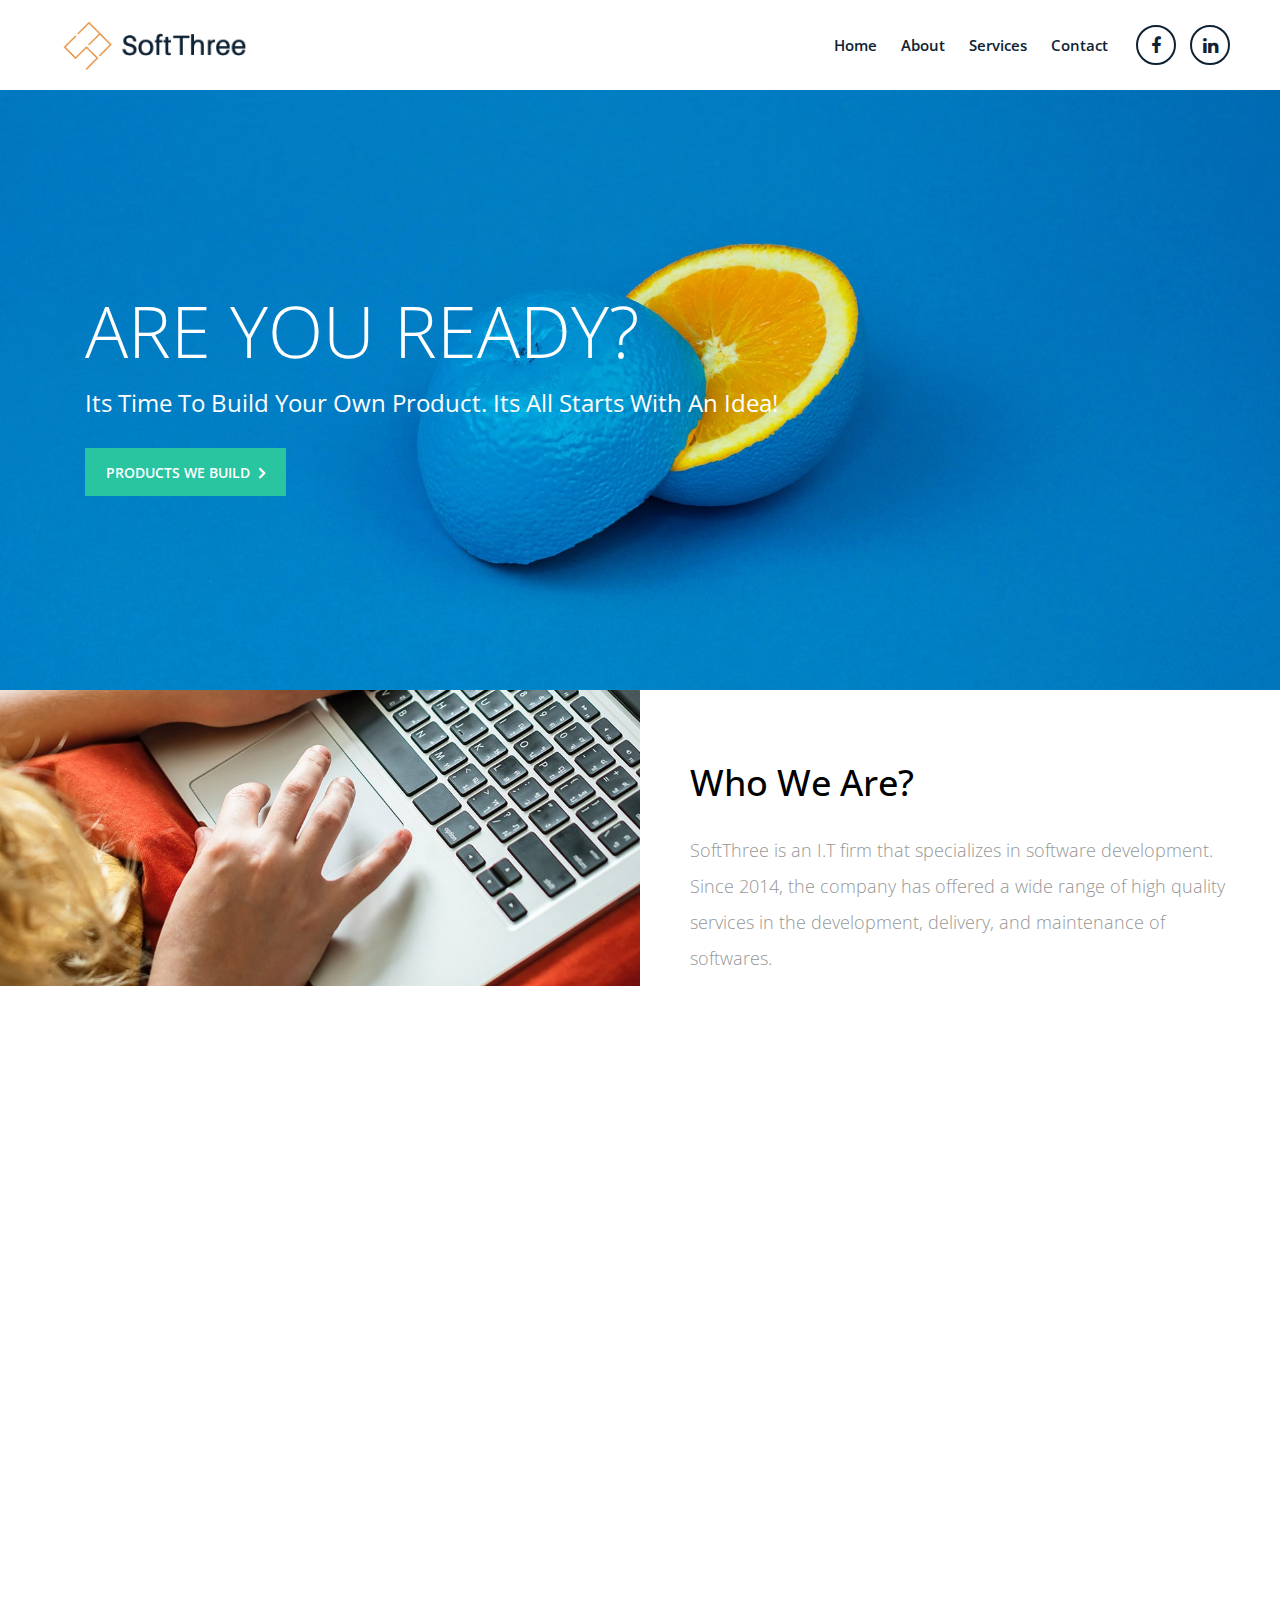
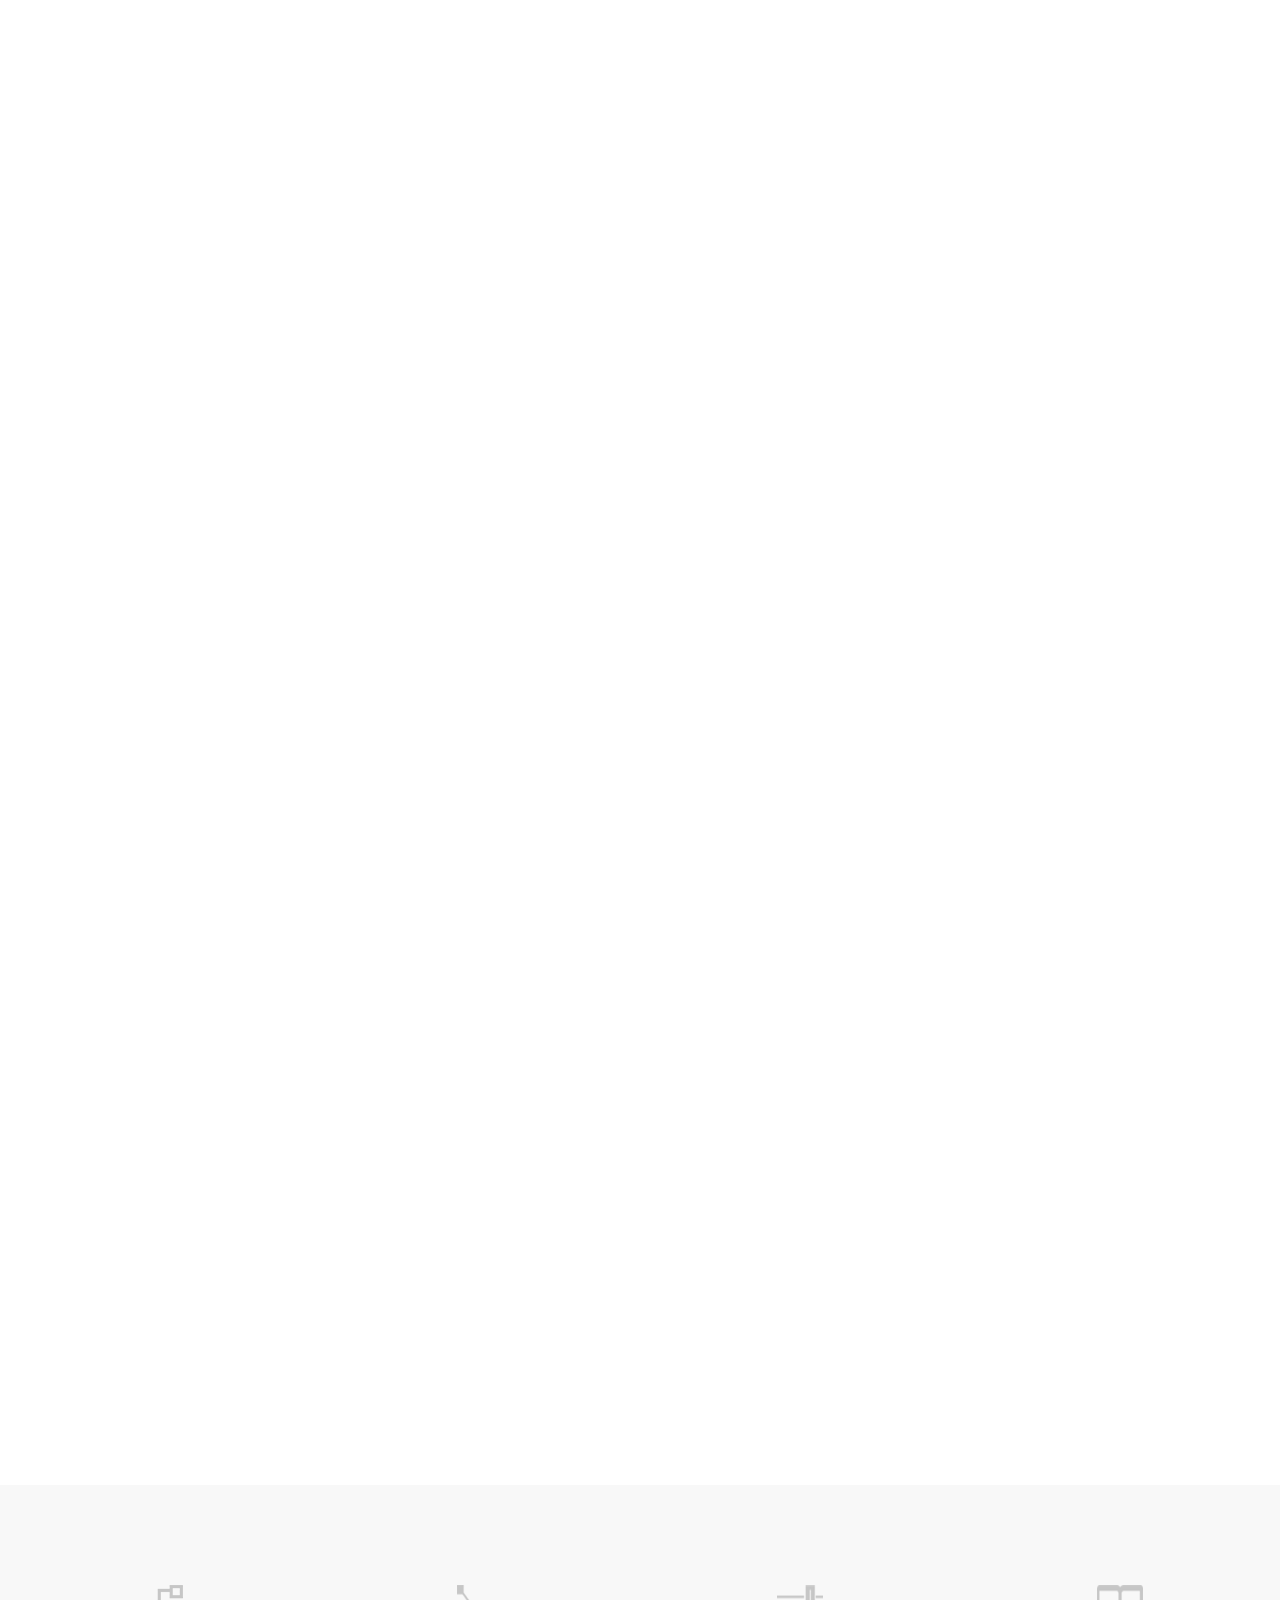
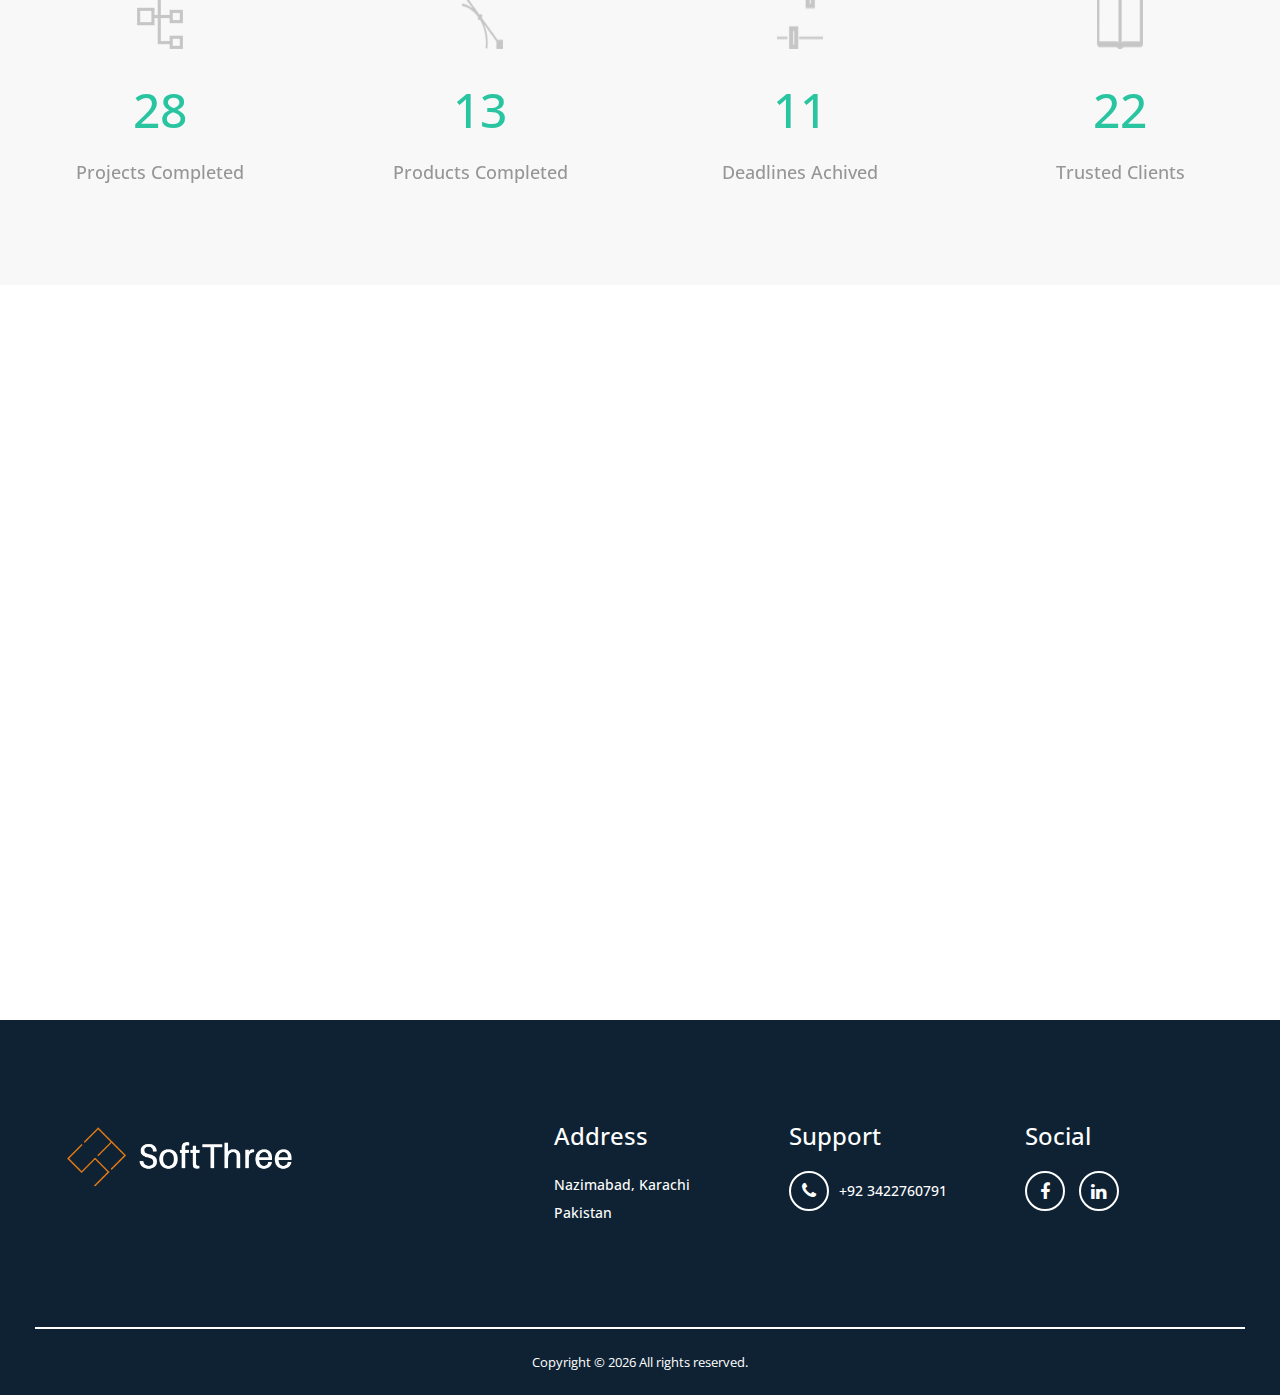
==== commit 108f1f00: "test update" ====
--- a/index.html
+++ b/index.html
@@ -411,7 +411,7 @@
                             <img src="img/core-img/m1.png" alt="">
                         </div>
                         <div class="scf-text">
-                            <h2><span class="counter">27</span></h2>
+                            <h2><span class="counter">28</span></h2>
                             <h6>Projects Completed</h6>
                         </div>
                     </div>
@@ -516,7 +516,7 @@
 
                 <!-- Single Footer Widget -->
                 <div class="col-12 col-md-9 col-lg-8 col-xl-7">
-                    <div class="row">
+                    <div class="row"> 
                         <!-- Single Footer Widget -->
                         <div class="col-sm-4">
                             <div class="single-footer-widget mb-100">
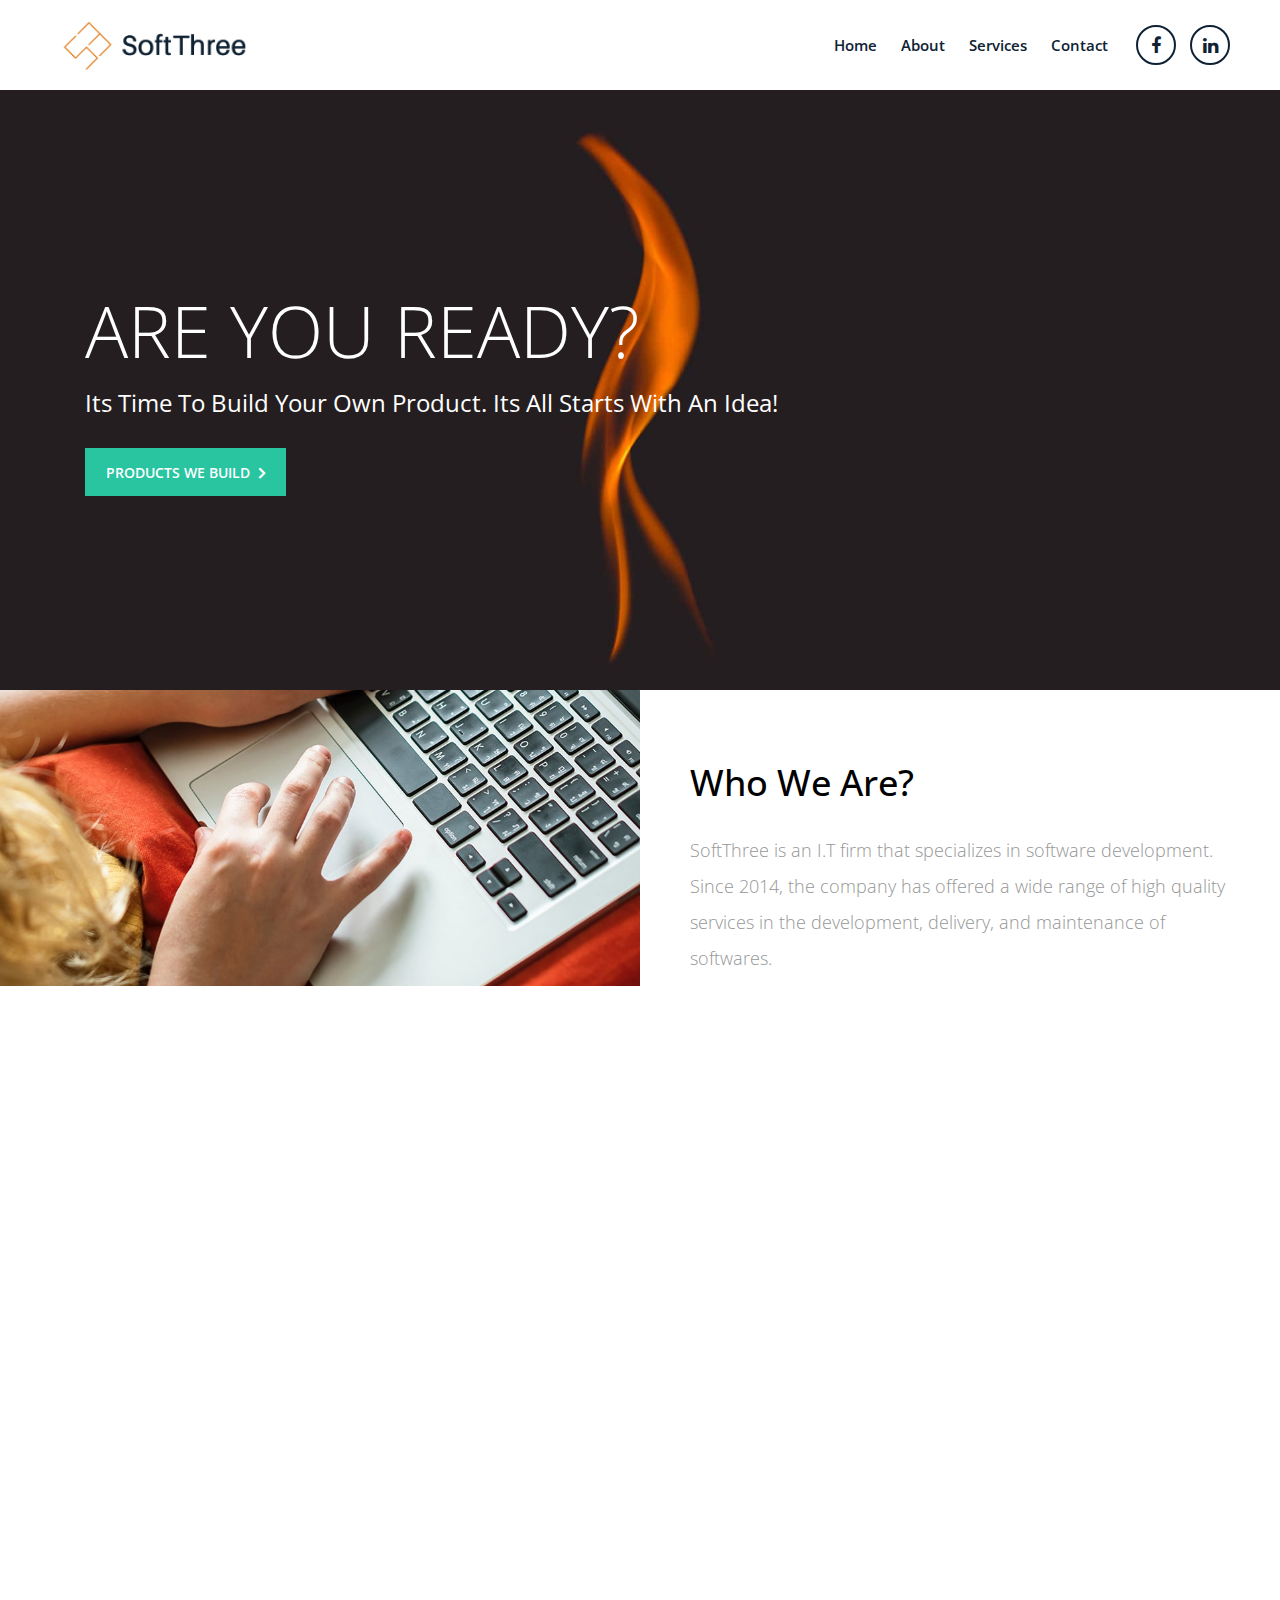
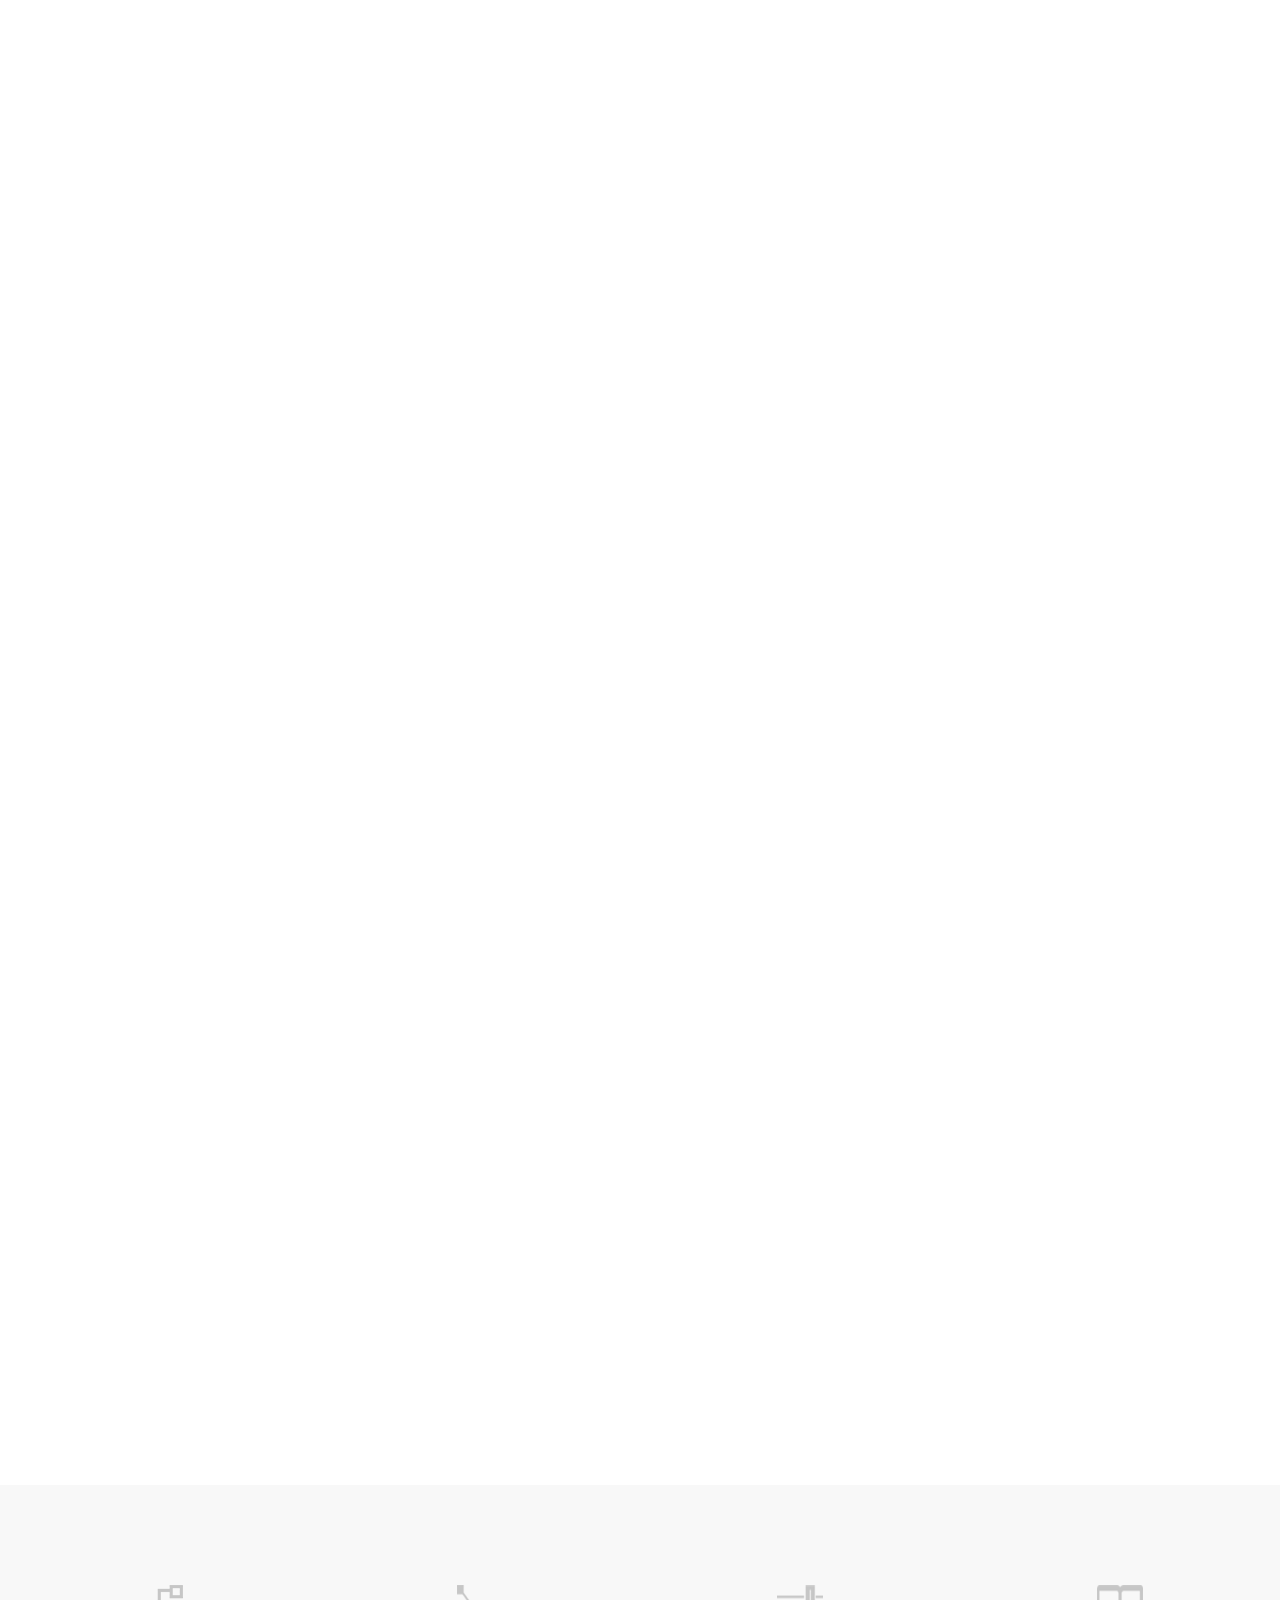
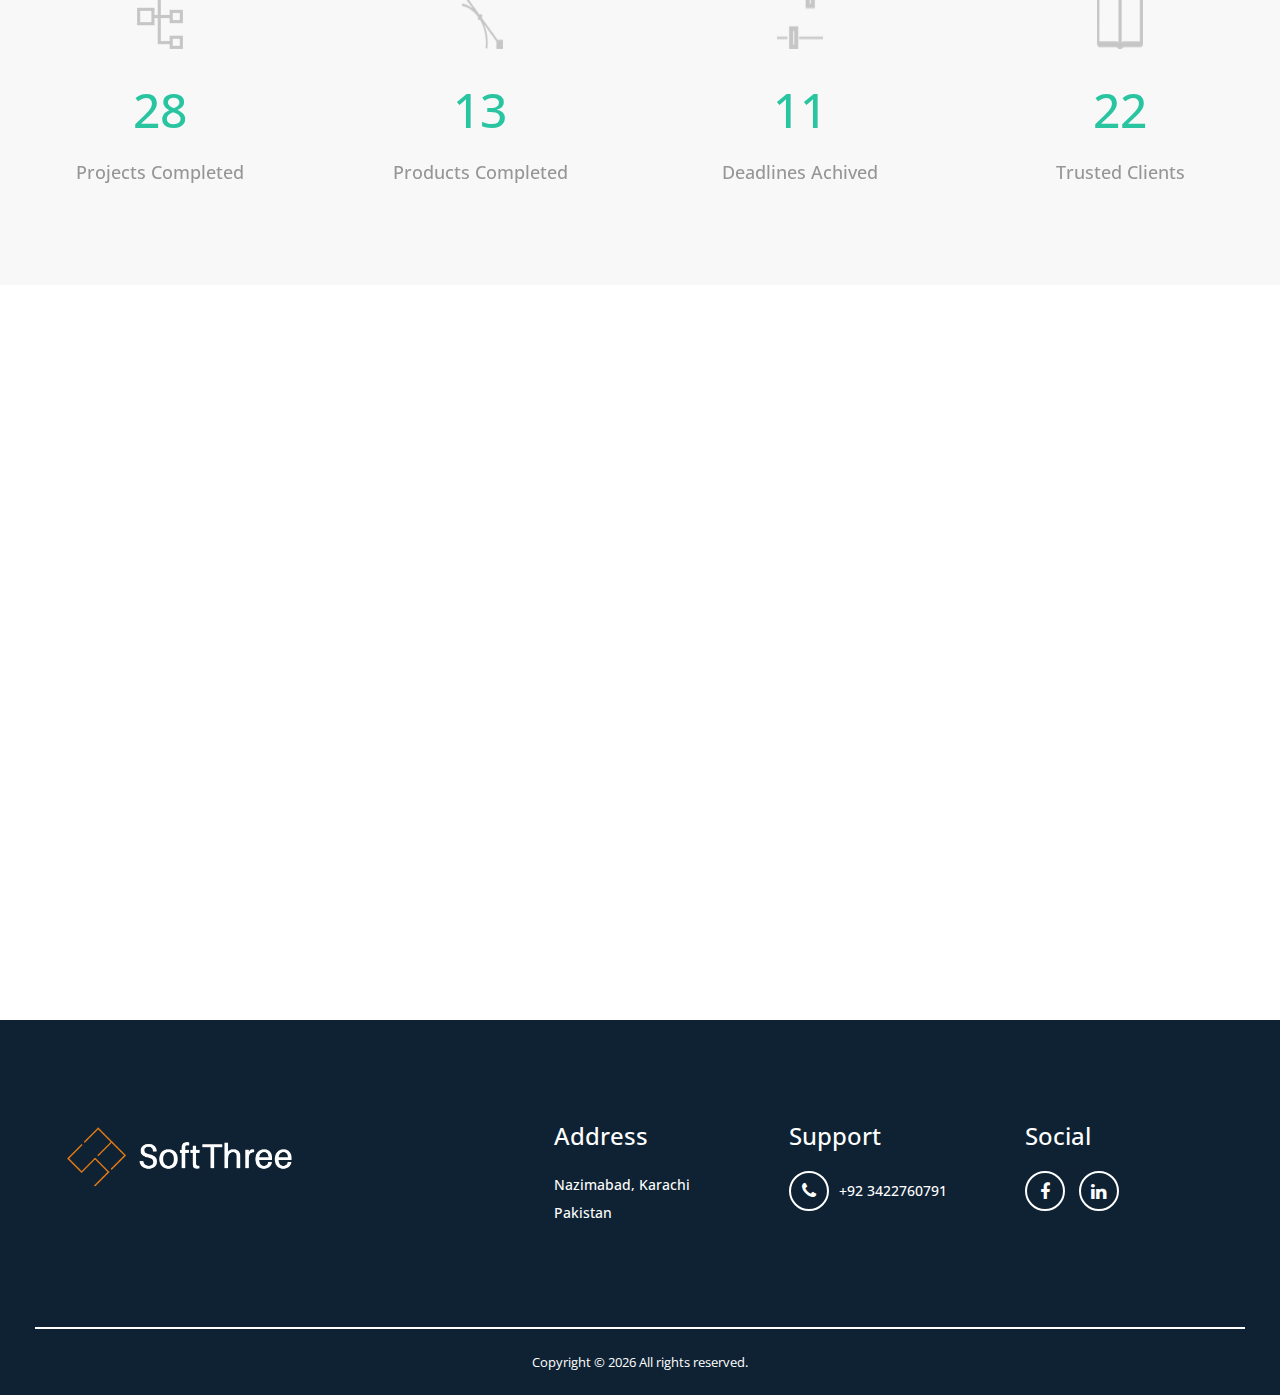
==== commit 9ee4f855: "Address set" ====
--- a/index.html
+++ b/index.html
@@ -161,7 +161,7 @@
             <!-- Single Slide -->
             <div class="single-slide">
                 <!-- Background Image-->
-                <div class="slide-bg-img bg-img" style="background-image: url(img/bg-img/1.jpg);"></div>
+                <div class="slide-bg-img bg-img" style="background-image: url(img/bg-img/2.jpg);"></div>
                 <!-- Welcome Text -->
                 <div class="container h-100">
                     <div class="row h-100 align-items-center">
@@ -181,7 +181,7 @@
             <!-- Single Slide -->
             <div class="single-slide">
                 <!-- Background Image-->
-                <div class="slide-bg-img bg-img" style="background-image: url(img/bg-img/2.jpg);"></div>
+                <div class="slide-bg-img bg-img" style="background-image: url(img/bg-img/3.jpg);"></div>
                 <!-- Welcome Text -->
                 <div class="container h-100">
                     <div class="row h-100 align-items-center">
@@ -236,7 +236,7 @@
                 <div class="col-12 col-md-6 col-lg-3">
                     <div class="single-service-area text-center mb-100 wow fadeInUp" data-wow-delay="100ms">
                         <img src="img/core-img/cursor.png" alt="">
-                        <h5>Light Weight &amp; Fast</h5>
+                        <h5>Web Development</h5>
                         <p>Morbi tempus lobortis nunc non commodo. Pellentesque habitant morbi tristique senectus et
                             netus et.</p>
                         <a href="#" class="btn">More Info</a>
@@ -247,7 +247,7 @@
                 <div class="col-12 col-md-6 col-lg-3">
                     <div class="single-service-area text-center mb-100 wow fadeInUp" data-wow-delay="200ms">
                         <img src="img/core-img/monitor.png" alt="">
-                        <h5>Responsive &amp; Retina Ready</h5>
+                        <h5>Mobile Development</h5>
                         <p>Morbi tempus lobortis nunc non commodo. Pellentesque habitant morbi tristique senectus et
                             netus et.</p>
                         <a href="#" class="btn">More Info</a>
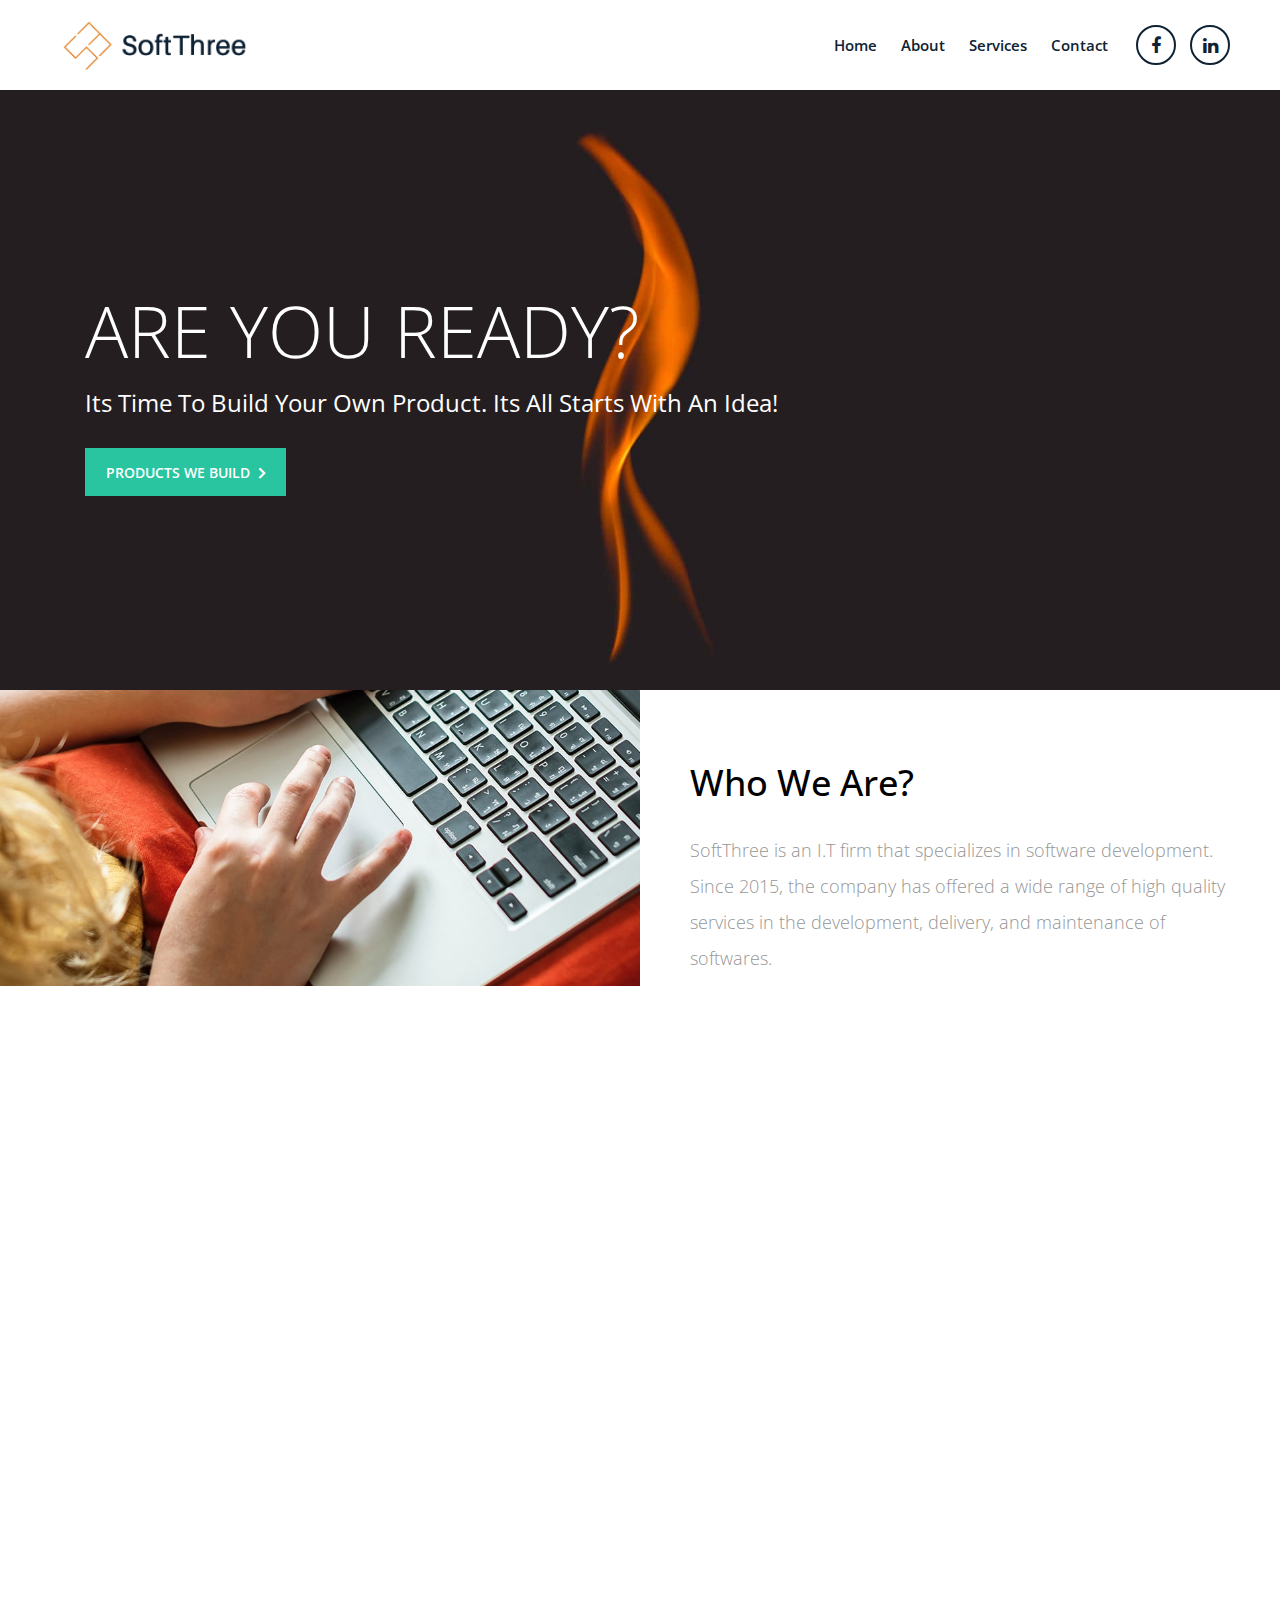
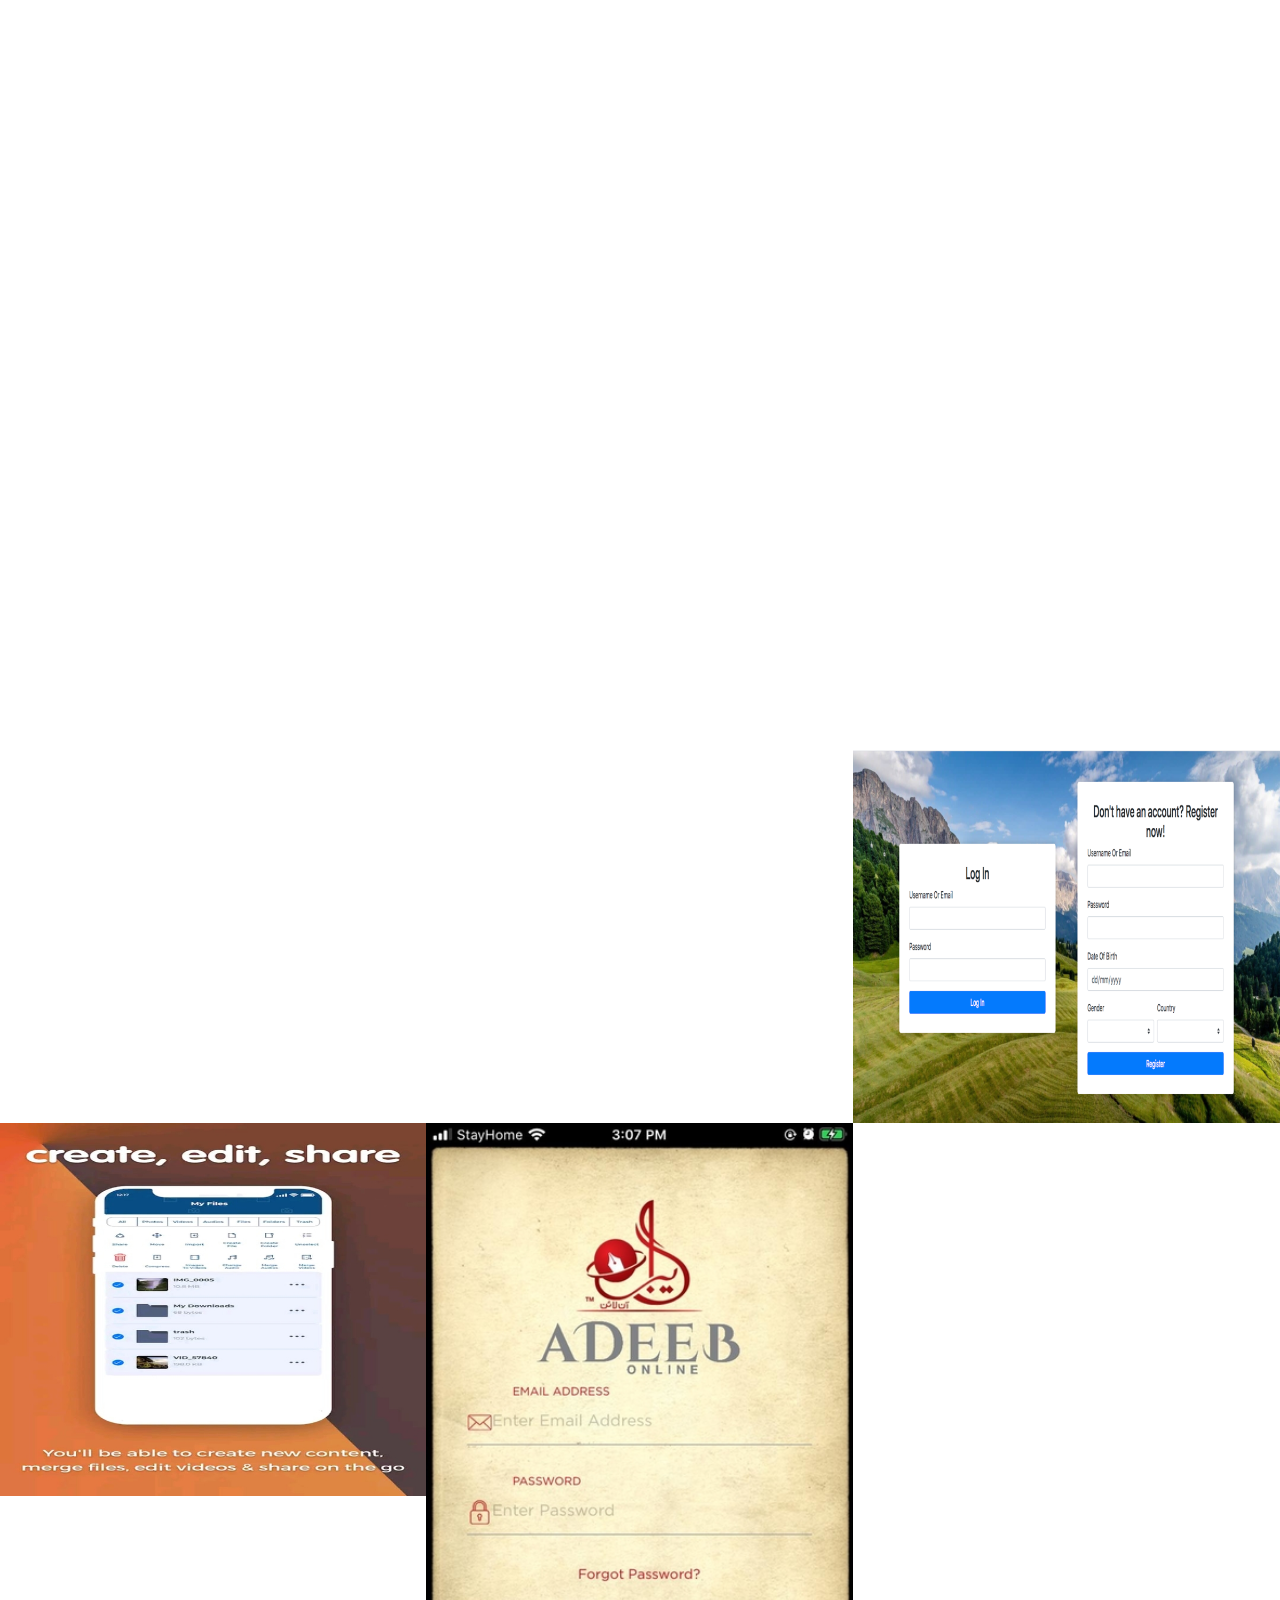
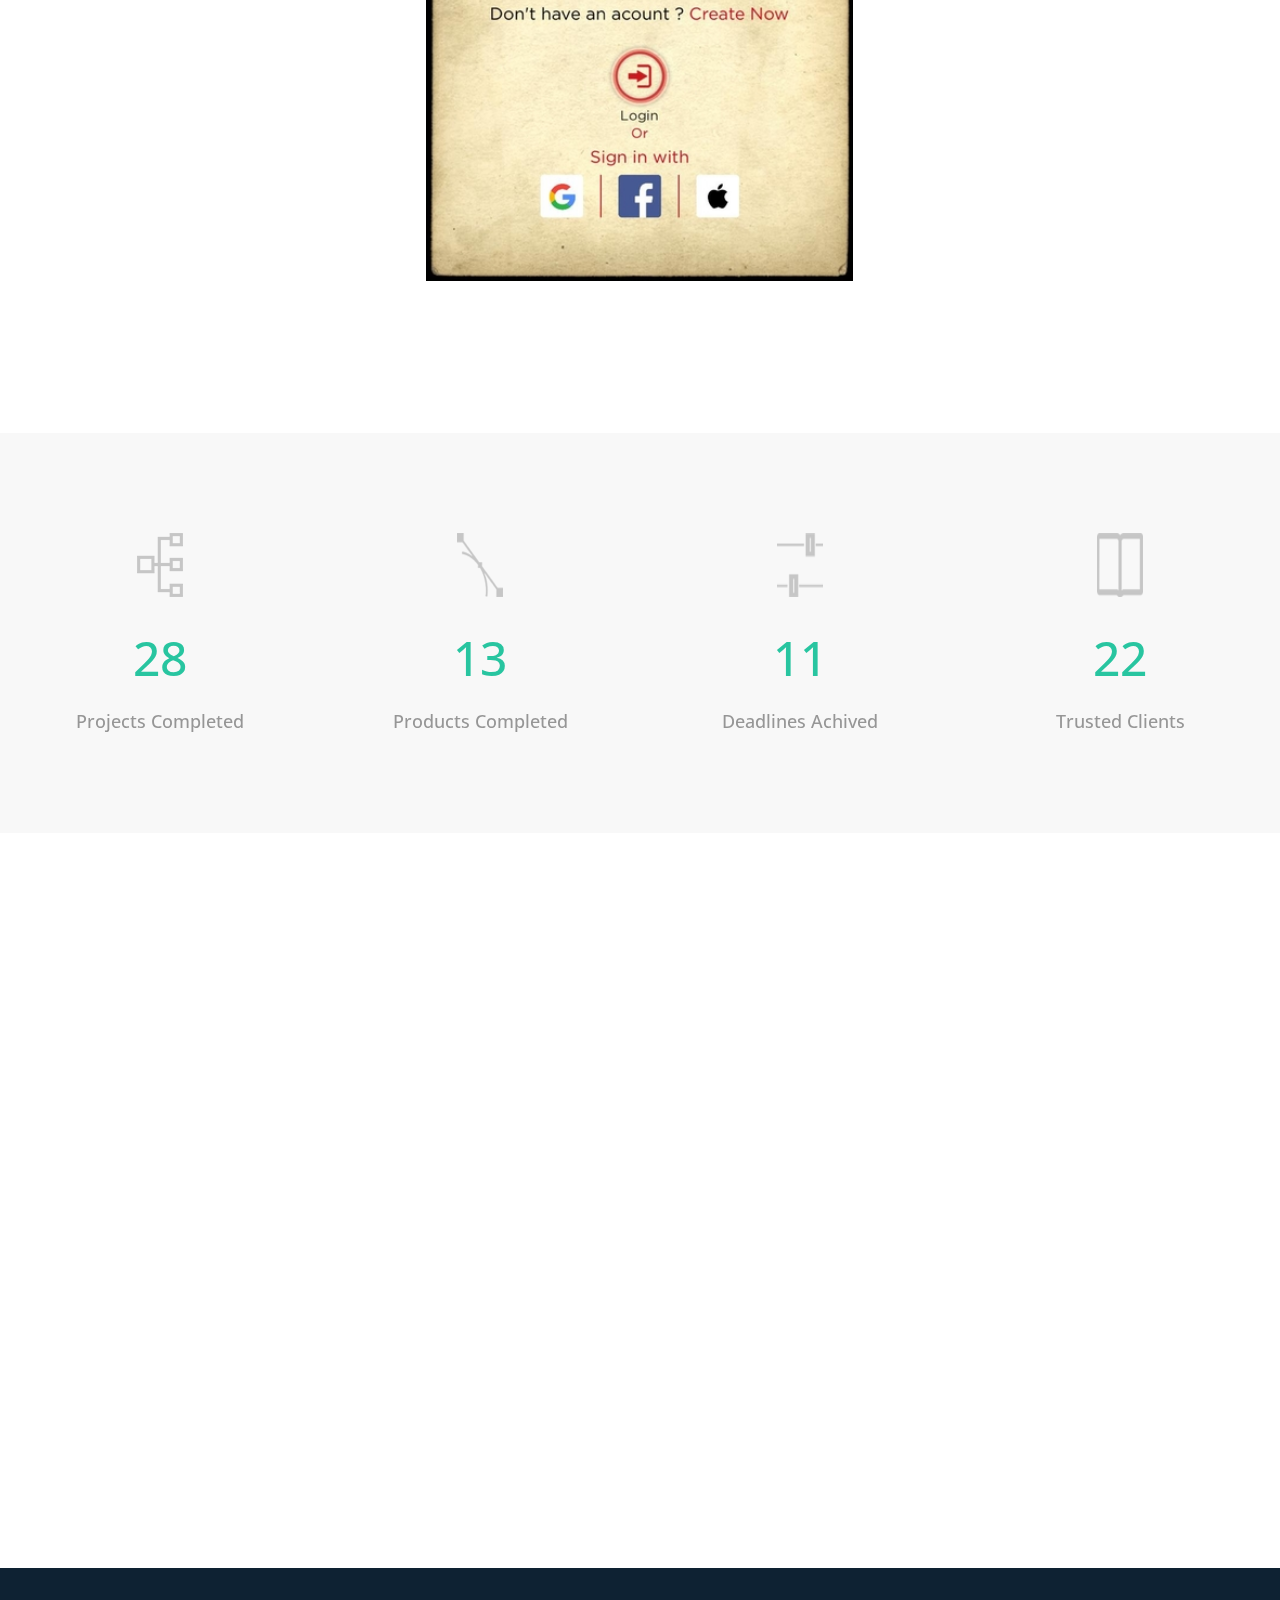
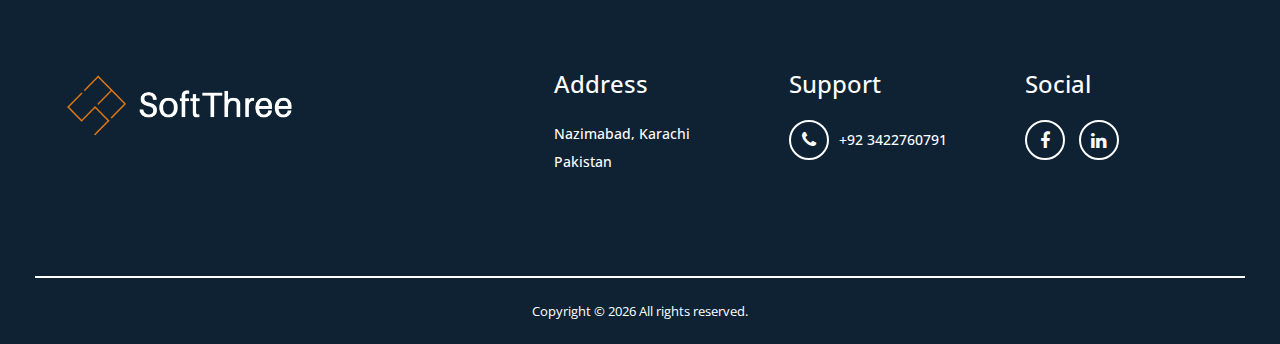
==== commit 5a8a70e5: "projects added" ====
--- a/index.html
+++ b/index.html
@@ -170,7 +170,7 @@
                                 <h2 data-animation="fadeInUp" data-delay="300ms"><span>Are You Ready?</span></h2>
                                 <h4 data-animation="fadeInUp" data-delay="500ms">Its Time To Build Your Own Product. Its
                                     All Starts With An Idea!</h4>
-                                <a href="#" class="btn pixel-btn mt-50" data-animation="fadeInUp"
+                                <a href="#projects" class="btn pixel-btn mt-50" data-animation="fadeInUp"
                                     data-delay="700ms">Products We Build</a>
                             </div>
                         </div>
@@ -189,7 +189,7 @@
                             <div class="welcome-text">
                                 <h2 data-animation="fadeInUp" data-delay="300ms"><span>Need I.T Services?</span></h2>
                                 <h4 data-animation="fadeInUp" data-delay="500ms">You Are At The Right Place.</h4>
-                                <a href="#" class="btn pixel-btn mt-50" data-animation="fadeInUp"
+                                <a href="#projects" class="btn pixel-btn mt-50" data-animation="fadeInUp"
                                     data-delay="700ms">View Projects</a>
                             </div>
                         </div>
@@ -209,7 +209,7 @@
         <div class="feature-content">
             <h1 class="wow fadeInDown" data-wow-delay="600ms">Who We Are?</h1>
             <p class=" wow fadeInUp" data-wow-delay="600ms">SoftThree is an I.T firm that specializes in software
-                development. Since 2014, the company has offered a wide range of high quality services in the
+                development. Since 2015, the company has offered a wide range of high quality services in the
                 development, delivery, and maintenance of softwares.</p>
             <p class=" wow fadeInUp" data-wow-delay="600ms">We deliver specifically designed services & solutions for
                 our clients, to cater to their unique business goals. We guarantee quality, effectiveness, and quick
@@ -235,87 +235,80 @@
                 </div>
                 <div class="col-12 col-md-6 col-lg-3">
                     <div class="single-service-area text-center mb-100 wow fadeInUp" data-wow-delay="100ms">
-                        <img src="img/core-img/cursor.png" alt="">
+                        <img src="img/core-img/monitor.png" alt="" class="service-image">
                         <h5>Web Development</h5>
-                        <p>Morbi tempus lobortis nunc non commodo. Pellentesque habitant morbi tristique senectus et
-                            netus et.</p>
-                        <a href="#" class="btn">More Info</a>
+                        <p>Responsive and scalable web applications develop using the latest technology.</p>
+                        <!-- <a href="#" class="btn">More Info</a> -->
                     </div>
                 </div>
 
                 <!-- Single Service Area -->
                 <div class="col-12 col-md-6 col-lg-3">
                     <div class="single-service-area text-center mb-100 wow fadeInUp" data-wow-delay="200ms">
-                        <img src="img/core-img/monitor.png" alt="">
+                        <img src="images/services/mobile.png" alt="" class="service-image">
                         <h5>Mobile Development</h5>
-                        <p>Morbi tempus lobortis nunc non commodo. Pellentesque habitant morbi tristique senectus et
-                            netus et.</p>
-                        <a href="#" class="btn">More Info</a>
+                        <p>Mobile apps including Android and IOS with native and hybrid technology in market.</p>
+                        <!-- <a href="#" class="btn">More Info</a> -->
                     </div>
                 </div>
 
                 <!-- Single Service Area -->
                 <div class="col-12 col-md-6 col-lg-3">
                     <div class="single-service-area text-center mb-100 wow fadeInUp" data-wow-delay="300ms">
-                        <img src="img/core-img/presentation.png" alt="">
-                        <h5>Documentation</h5>
-                        <p>Morbi tempus lobortis nunc non commodo. Pellentesque habitant morbi tristique senectus et
-                            netus et.</p>
-                        <a href="#" class="btn">More Info</a>
+                        <img src="images/services/cloud.png" alt="" class="service-image">
+                        <h5>Cloud Software Solutions</h5>
+                        <p>We work on cloud solutions like we have the AWS, GCP and others in market.</p>
+                        <!-- <a href="#" class="btn">More Info</a> -->
                     </div>
                 </div>
 
                 <!-- Single Service Area -->
                 <div class="col-12 col-md-6 col-lg-3">
                     <div class="single-service-area text-center mb-100 wow fadeInUp" data-wow-delay="400ms">
-                        <img src="img/core-img/settings.png" alt="">
-                        <h5>Customizable</h5>
-                        <p>Morbi tempus lobortis nunc non commodo. Pellentesque habitant morbi tristique senectus et
-                            netus et.</p>
-                        <a href="#" class="btn">More Info</a>
+                        <img src="img/core-img/settings.png" alt="" class="service-image">
+                        <h5>Quality Assurance</h5>
+                        <p>Software testing and quality assurance is the key of any successful product.</p>
+                        <!-- <a href="#" class="btn">More Info</a> -->
                     </div>
                 </div>
                 <!-- Single Service Area -->
                 <div class="col-12 col-md-6 col-lg-3">
                     <div class="single-service-area text-center mb-100 wow fadeInUp" data-wow-delay="100ms">
-                        <img src="img/core-img/cursor.png" alt="">
-                        <h5>Light Weight &amp; Fast</h5>
-                        <p>Morbi tempus lobortis nunc non commodo. Pellentesque habitant morbi tristique senectus et
-                            netus et.</p>
-                        <a href="#" class="btn">More Info</a>
+                        <img src="img/core-img/cursor.png" alt="" class="service-image">
+                        <h5>Search Engine Optimization</h5>
+                        <p>We work on search engines to make your product on top of the search pages.</p>
+                        <!-- <a href="#" class="btn">More Info</a> -->
                     </div>
                 </div>
 
                 <!-- Single Service Area -->
                 <div class="col-12 col-md-6 col-lg-3">
                     <div class="single-service-area text-center mb-100 wow fadeInUp" data-wow-delay="200ms">
-                        <img src="img/core-img/monitor.png" alt="">
-                        <h5>Responsive &amp; Retina Ready</h5>
-                        <p>Morbi tempus lobortis nunc non commodo. Pellentesque habitant morbi tristique senectus et
-                            netus et.</p>
-                        <a href="#" class="btn">More Info</a>
+                        <img src="images/services/dm.png" alt="" class="service-image">
+                        <h5>Digital Marketing</h5>
+                        <p>Digital Marketing is the key to get the global reach for your product.</p>
+                        <!-- <a href="#" class="btn">More Info</a> -->
                     </div>
                 </div>
 
                 <!-- Single Service Area -->
                 <div class="col-12 col-md-6 col-lg-3">
                     <div class="single-service-area text-center mb-100 wow fadeInUp" data-wow-delay="300ms">
-                        <img src="img/core-img/presentation.png" alt="">
-                        <h5>Documentation</h5>
-                        <p>Morbi tempus lobortis nunc non commodo. Pellentesque habitant morbi tristique senectus et
-                            netus et.</p>
-                        <a href="#" class="btn">More Info</a>
+                        <img src="img/core-img/presentation.png" alt="" class="service-image">
+                        <h5>UI / UX</h5>
+                        <p>Good ui / ux provide customer acquisition. Successful user experience provide
+                            competitive advantage.</p>
+                        <!-- <a href="#" class="btn">More Info</a> -->
                     </div>
                 </div>
 
                 <!-- Single Service Area -->
                 <div class="col-12 col-md-6 col-lg-3">
                     <div class="single-service-area text-center mb-100 wow fadeInUp" data-wow-delay="400ms">
-                        <img src="img/core-img/settings.png" alt="">
-                        <h5>Customizable</h5>
-                        <p>Morbi tempus lobortis nunc non commodo. Pellentesque habitant morbi tristique senectus et
-                            netus et.</p>
-                        <a href="#" class="btn">More Info</a>
+                        <img src="images/services/iot.png" alt="" class="service-image">
+                        <h5>Internet Of Things</h5>
+                        <p>IOT is the growing area of science because it is efficient and saves time.</p>
+                        <!-- <a href="#" class="btn">More Info</a> -->
                     </div>
                 </div>
             </div>
@@ -325,7 +318,7 @@
     <!-- ##### Top Catagory Area End ##### -->
 
     <!-- ##### Portfolio Area Start ###### -->
-    <div class="pixel-portfolio-area">
+    <div class="pixel-portfolio-area" id="projects">
         <div class="container">
             <div class="row">
                 <div class="col-12">
@@ -341,46 +334,89 @@
         <div class="pixel-projects-menu wow fadeInUp" data-wow-delay="200ms">
             <div class="text-center portfolio-menu">
                 <button class="btn active" data-filter="*">All Projects</button>
-                <button class="btn" data-filter=".visual">Visual</button>
-                <button class="btn" data-filter=".add">Advertising</button>
-                <button class="btn" data-filter=".web">Web Development</button>
+                <button class="btn" data-filter=".ui">Web Development</button>
+                <!-- <button class="btn" data-filter=".web">Web Development</button> -->
+                <button class="btn" data-filter=".mob">Mobile Development</button>
             </div>
         </div>
 
         <div class="pixel-portfolio">
 
-            <!-- Single gallery Item -->
-            <div class="single_gallery_item visual wow fadeInUp" data-wow-delay="0.2s">
-                <img src="img/bg-img/5.jpg" alt="">
-                <div class="hover-content text-center d-flex align-items-center justify-content-center">
+            <!-- Ui Ux -->
+            <div class="single_gallery_item ui wow fadeInUp" data-wow-delay="0.2s">
+                <img src="images/projects/maxima.png" alt="">
+                <a class="hover-content text-center d-flex align-items-center justify-content-center"
+                    href="https://maximaecommerceclient.herokuapp.com/" target="blank">
                     <div class="hover-text">
-                        <a href="img/bg-img/5.jpg" class="zoom-img"><i class="fa fa-eye" aria-hidden="true"></i></a>
-                        <h4>Branding Identity</h4>
-                    </div>
-                </div>
-            </div>
-
-            <!-- Single gallery Item -->
-            <div class="single_gallery_item add wow fadeInUp" data-wow-delay="0.4s">
-                <img src="img/bg-img/6.jpg" alt="">
-                <div class="hover-content text-center d-flex align-items-center justify-content-center">
+                        <h4>E-commerce</h4>
+                    </div>
+                </a>
+            </div>
+
+            <div class="single_gallery_item ui wow fadeInUp" data-wow-delay="0.2s">
+                <img src="images/projects/ikonnect.png" alt="">
+                <a class="hover-content text-center d-flex align-items-center justify-content-center"
+                    href="http://ikonnect.ae/" target="blank">
                     <div class="hover-text">
-                        <a href="img/bg-img/5.jpg" class="zoom-img"><i class="fa fa-eye" aria-hidden="true"></i></a>
-                        <h4>Branding Identity</h4>
-                    </div>
-                </div>
-            </div>
-
-            <!-- Single gallery Item -->
-            <div class="single_gallery_item web wow fadeInUp" data-wow-delay="0.6s">
-                <img src="img/bg-img/7.jpg" alt="">
-                <div class="hover-content text-center d-flex align-items-center justify-content-center">
+                        <!-- <a class="zoom-img"><i class="fa fa-eye"></i></a> -->
+                        <h4>iKonnect</h4>
+                    </div>
+                </a>
+            </div>
+
+
+            <div class="single_gallery_item ui">
+                <img src="images/projects/citizen.png" alt="">
+                <a class="hover-content text-center d-flex align-items-center justify-content-center"
+                    href="https://citizen-science-app.herokuapp.com/" target="blank">
                     <div class="hover-text">
-                        <a href="img/bg-img/5.jpg" class="zoom-img"><i class="fa fa-eye" aria-hidden="true"></i></a>
-                        <h4>Branding Identity</h4>
-                    </div>
-                </div>
-            </div>
+                        <!-- <a href="img/bg-img/5.jpg" class="zoom-img"><i class="fa fa-eye" aria-hidden="true"></i></a> -->
+                        <h4>Citizen Science</h4>
+                    </div>
+                </a>
+            </div>
+
+            <!-- Web -->
+            <!-- <div class="single_gallery_item web">
+                <img src="images/projects/citizen.png" alt="">
+                <a class="hover-content text-center d-flex align-items-center justify-content-center"
+                    href="https://citizen-science-app.herokuapp.com/" target="blank">
+                    <div class="hover-text">
+                        <h4>Citizen Science</h4>
+                    </div>
+                </a>
+            </div> -->
+
+            <!-- Mobile -->
+            <div class="single_gallery_item mob">
+                <img src="images/projects/file.jpg" alt="">
+                <a class="hover-content text-center d-flex align-items-center justify-content-center"
+                    href="https://play.google.com/store/apps/details?id=com.studio.studiox&hl=en" target="blank">
+                    <div class="hover-text">
+                        <!-- <a href="img/bg-img/5.jpg" class="zoom-img"><i class="fa fa-eye" aria-hidden="true"></i></a> -->
+                        <h4>Studio X</h4>
+                    </div>
+                </a>
+            </div>
+            <div class="single_gallery_item mob">
+                <img src="images/projects/adeeb.jpg" alt="">
+                <a class="hover-content text-center d-flex align-items-center justify-content-center"
+                    href="https://facebook.com" target="blank">
+                    <div class="hover-text">
+                        <!-- <a href="img/bg-img/5.jpg" class="zoom-img"><i class="fa fa-eye" aria-hidden="true"></i></a> -->
+                        <h4>Adeeb Online</h4>
+                    </div>
+                </a>
+            </div>
+            <!-- <div class="single_gallery_item mob">
+                <img src="images/projects/file.jpg" alt="">
+                <a class="hover-content text-center d-flex align-items-center justify-content-center"
+                    href="https://facebook.com" target="blank">
+                    <div class="hover-text">
+                        <h4>Studio X</h4>
+                    </div>
+                </a>
+            </div> -->
 
         </div>
     </div>
@@ -431,8 +467,8 @@
                 </div>
 
 
-                 <!-- Single Cool Facts -->
-                 <div class="col-12 col-sm-6 col-lg-3">
+                <!-- Single Cool Facts -->
+                <div class="col-12 col-sm-6 col-lg-3">
                     <div class="single-cool-fact mb-100">
                         <div class="scf-icon">
 
@@ -516,7 +552,7 @@
 
                 <!-- Single Footer Widget -->
                 <div class="col-12 col-md-9 col-lg-8 col-xl-7">
-                    <div class="row"> 
+                    <div class="row">
                         <!-- Single Footer Widget -->
                         <div class="col-sm-4">
                             <div class="single-footer-widget mb-100">
--- a/style.css
+++ b/style.css
@@ -784,6 +784,7 @@
   position: relative;
   z-index: 2;
   width: 33.3333334%;
+  /* height: 90%; */
   overflow: hidden;
   -webkit-transition-duration: 500ms;
   -o-transition-duration: 500ms;
@@ -1802,3 +1803,8 @@
   bottom: 100px;
 }
 /*# sourceMappingURL=style.css.map */
+.service-image {
+  filter: grayscale(100%);
+  width: 90px;
+  height: 70px;
+}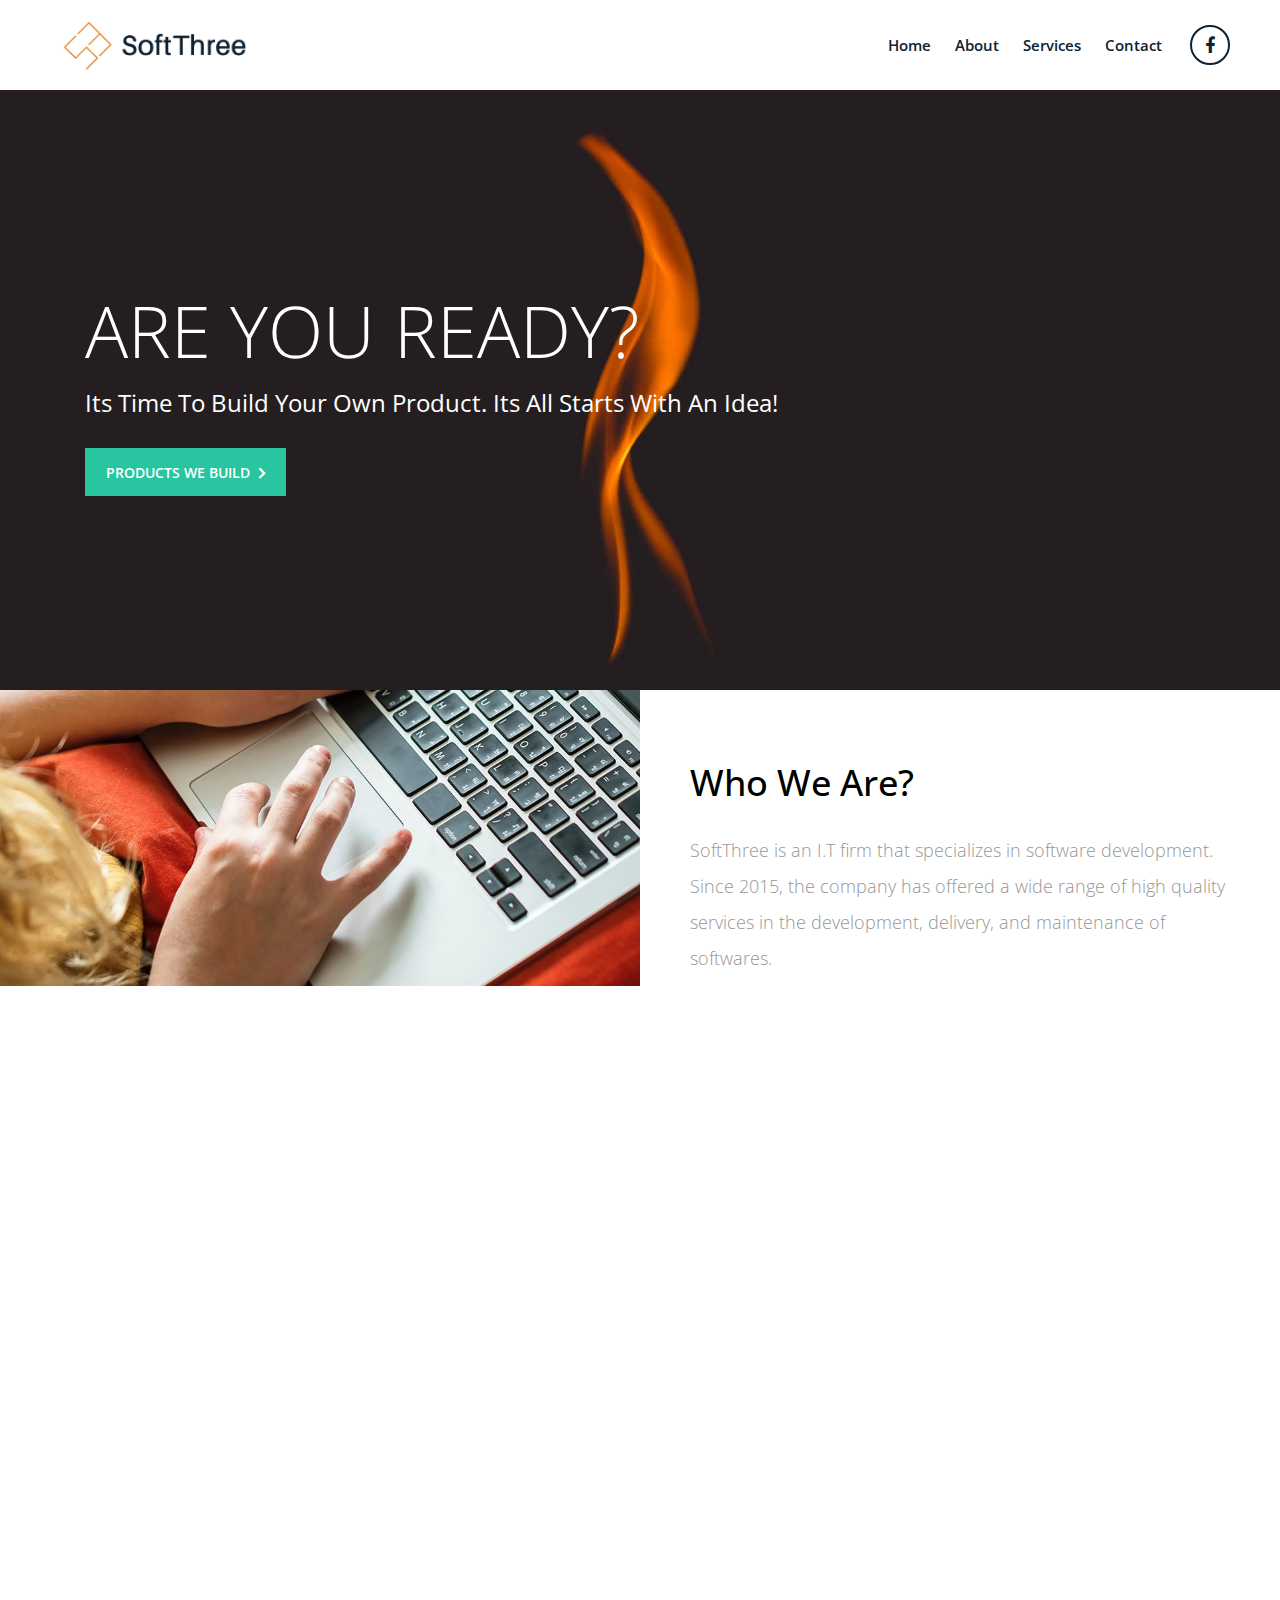
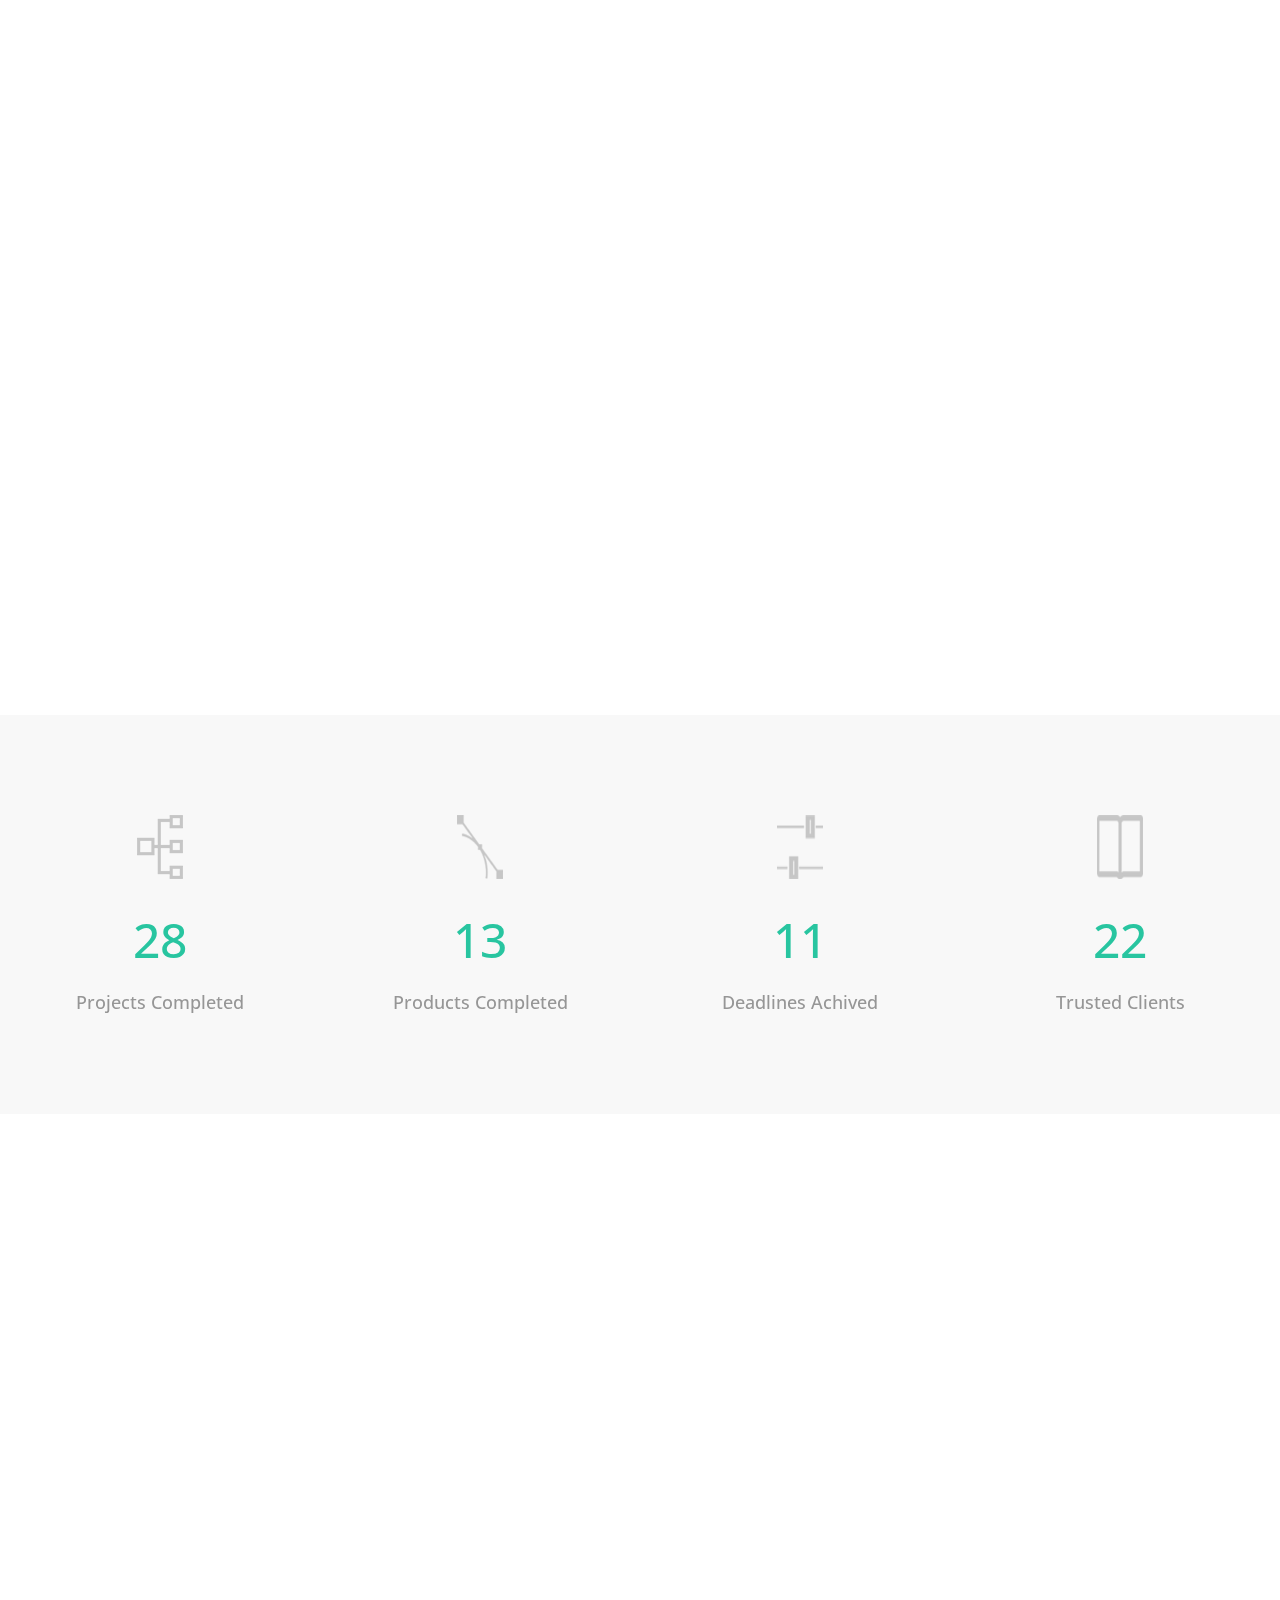
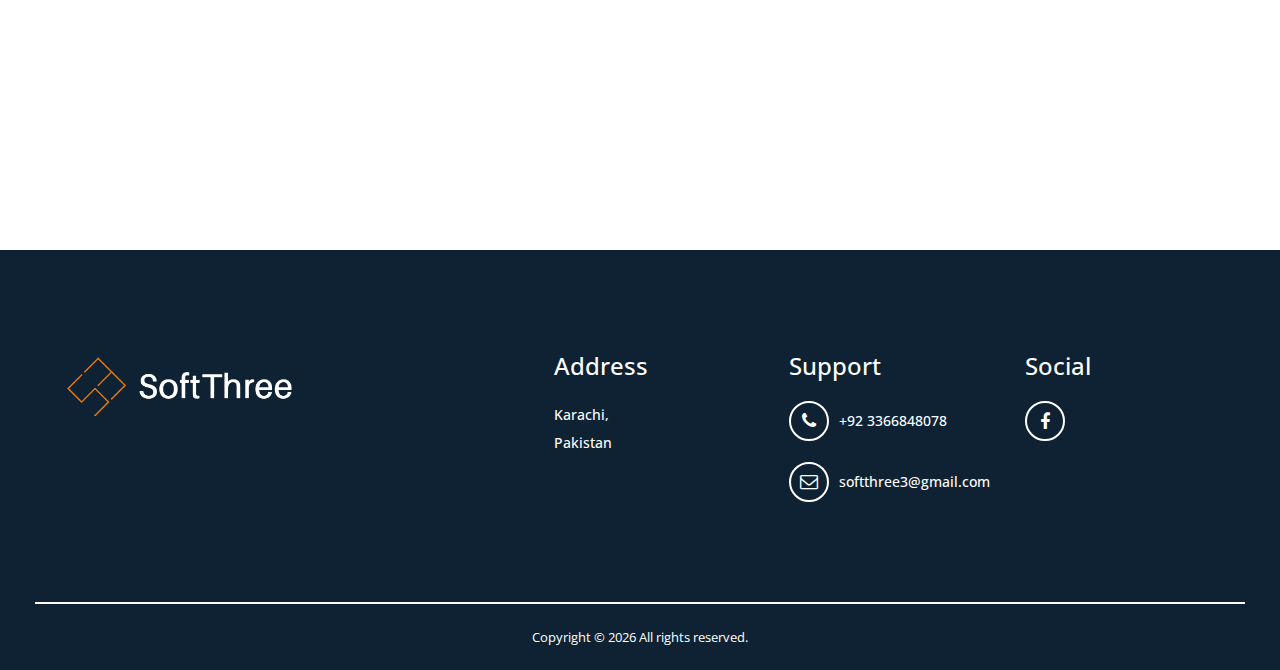
==== commit 2b478010: "Projects section removed" ====
--- a/index.html
+++ b/index.html
@@ -141,7 +141,7 @@
                                     <!-- <a href="#"><i class="fa fa-dribbble"></i></a>
                                     <a href="#"><i class="fa fa-flickr"></i></a>
                                     <a href="#"><i class="fa fa-instagram"></i></a> -->
-                                    <a href="#" target="blank"><i class="fa fa-linkedin"></i></a>
+                                    <!-- <a href="#" target="blank"><i class="fa fa-linkedin"></i></a> -->
                                     <!-- <a href="#"><i class="fa fa-pinterest"></i></a> -->
                                 </div>
                             </div>
@@ -318,11 +318,11 @@
     <!-- ##### Top Catagory Area End ##### -->
 
     <!-- ##### Portfolio Area Start ###### -->
-    <div class="pixel-portfolio-area" id="projects">
+    <!-- <div class="pixel-portfolio-area" id="projects">
         <div class="container">
             <div class="row">
                 <div class="col-12">
-                    <!-- Section Heading -->
+                    
                     <div class="section-heading text-center wow fadeInUp" data-wow-delay="100ms">
                         <h2>Made by SoftThree</h2>
                     </div>
@@ -330,19 +330,17 @@
             </div>
         </div>
 
-        <!-- Portfolio Menu -->
+        
         <div class="pixel-projects-menu wow fadeInUp" data-wow-delay="200ms">
             <div class="text-center portfolio-menu">
                 <button class="btn active" data-filter="*">All Projects</button>
                 <button class="btn" data-filter=".ui">Web Development</button>
-                <!-- <button class="btn" data-filter=".web">Web Development</button> -->
                 <button class="btn" data-filter=".mob">Mobile Development</button>
             </div>
         </div>
 
         <div class="pixel-portfolio">
 
-            <!-- Ui Ux -->
             <div class="single_gallery_item ui wow fadeInUp" data-wow-delay="0.2s">
                 <img src="images/projects/maxima.png" alt="">
                 <a class="hover-content text-center d-flex align-items-center justify-content-center"
@@ -358,7 +356,6 @@
                 <a class="hover-content text-center d-flex align-items-center justify-content-center"
                     href="http://ikonnect.ae/" target="blank">
                     <div class="hover-text">
-                        <!-- <a class="zoom-img"><i class="fa fa-eye"></i></a> -->
                         <h4>iKonnect</h4>
                     </div>
                 </a>
@@ -370,30 +367,17 @@
                 <a class="hover-content text-center d-flex align-items-center justify-content-center"
                     href="https://citizen-science-app.herokuapp.com/" target="blank">
                     <div class="hover-text">
-                        <!-- <a href="img/bg-img/5.jpg" class="zoom-img"><i class="fa fa-eye" aria-hidden="true"></i></a> -->
                         <h4>Citizen Science</h4>
                     </div>
                 </a>
             </div>
 
-            <!-- Web -->
-            <!-- <div class="single_gallery_item web">
-                <img src="images/projects/citizen.png" alt="">
-                <a class="hover-content text-center d-flex align-items-center justify-content-center"
-                    href="https://citizen-science-app.herokuapp.com/" target="blank">
-                    <div class="hover-text">
-                        <h4>Citizen Science</h4>
-                    </div>
-                </a>
-            </div> -->
-
-            <!-- Mobile -->
+
             <div class="single_gallery_item mob">
                 <img src="images/projects/file.jpg" alt="">
                 <a class="hover-content text-center d-flex align-items-center justify-content-center"
                     href="https://play.google.com/store/apps/details?id=com.studio.studiox&hl=en" target="blank">
                     <div class="hover-text">
-                        <!-- <a href="img/bg-img/5.jpg" class="zoom-img"><i class="fa fa-eye" aria-hidden="true"></i></a> -->
                         <h4>Studio X</h4>
                     </div>
                 </a>
@@ -403,23 +387,13 @@
                 <a class="hover-content text-center d-flex align-items-center justify-content-center"
                     href="https://facebook.com" target="blank">
                     <div class="hover-text">
-                        <!-- <a href="img/bg-img/5.jpg" class="zoom-img"><i class="fa fa-eye" aria-hidden="true"></i></a> -->
                         <h4>Adeeb Online</h4>
                     </div>
                 </a>
             </div>
-            <!-- <div class="single_gallery_item mob">
-                <img src="images/projects/file.jpg" alt="">
-                <a class="hover-content text-center d-flex align-items-center justify-content-center"
-                    href="https://facebook.com" target="blank">
-                    <div class="hover-text">
-                        <h4>Studio X</h4>
-                    </div>
-                </a>
-            </div> -->
-
-        </div>
-    </div>
+
+        </div>
+    </div> -->
     <!-- ##### Portfolio Area End ###### -->
 
     <!-- ##### Cool Facts Area Start ##### -->
@@ -557,7 +531,7 @@
                         <div class="col-sm-4">
                             <div class="single-footer-widget mb-100">
                                 <h5 class="widget-title">Address</h5>
-                                <p>Nazimabad, Karachi <br>Pakistan</p>
+                                <p>Karachi, <br>Pakistan</p>
                             </div>
                         </div>
 
@@ -565,17 +539,20 @@
                         <div class="col-sm-4">
                             <div class="single-footer-widget mb-100">
                                 <h5 class="widget-title">Support</h5>
-                                <p><i class="fa fa-phone"></i> +92 3422760791</p>
+                                <p><i class="fa fa-phone"></i> +92 3366848078</p>
+                                <br>
+                                <p><i class="fa fa-envelope-o"></i>softthree3@gmail.com</p>
                             </div>
                         </div>
+                        <!-- <i class="fas fa-envelope-square"></i> -->
 
                         <!-- Single Footer Widget -->
                         <div class="col-sm-4">
                             <div class="single-footer-widget mb-100">
                                 <h5 class="widget-title">Social</h5>
                                 <div class="footer-social-info">
-                                    <a href="#"><i class="fa fa-facebook"></i></a>
-                                    <a href="#"><i class="fa fa-linkedin"></i></a>
+                                    <a href="https://www.facebook.com/SoftThree-104427741111496"><i class="fa fa-facebook"></i></a>
+                                    <!-- <a href="#"><i class="fa fa-linkedin"></i></a> -->
                                 </div>
                             </div>
                         </div>
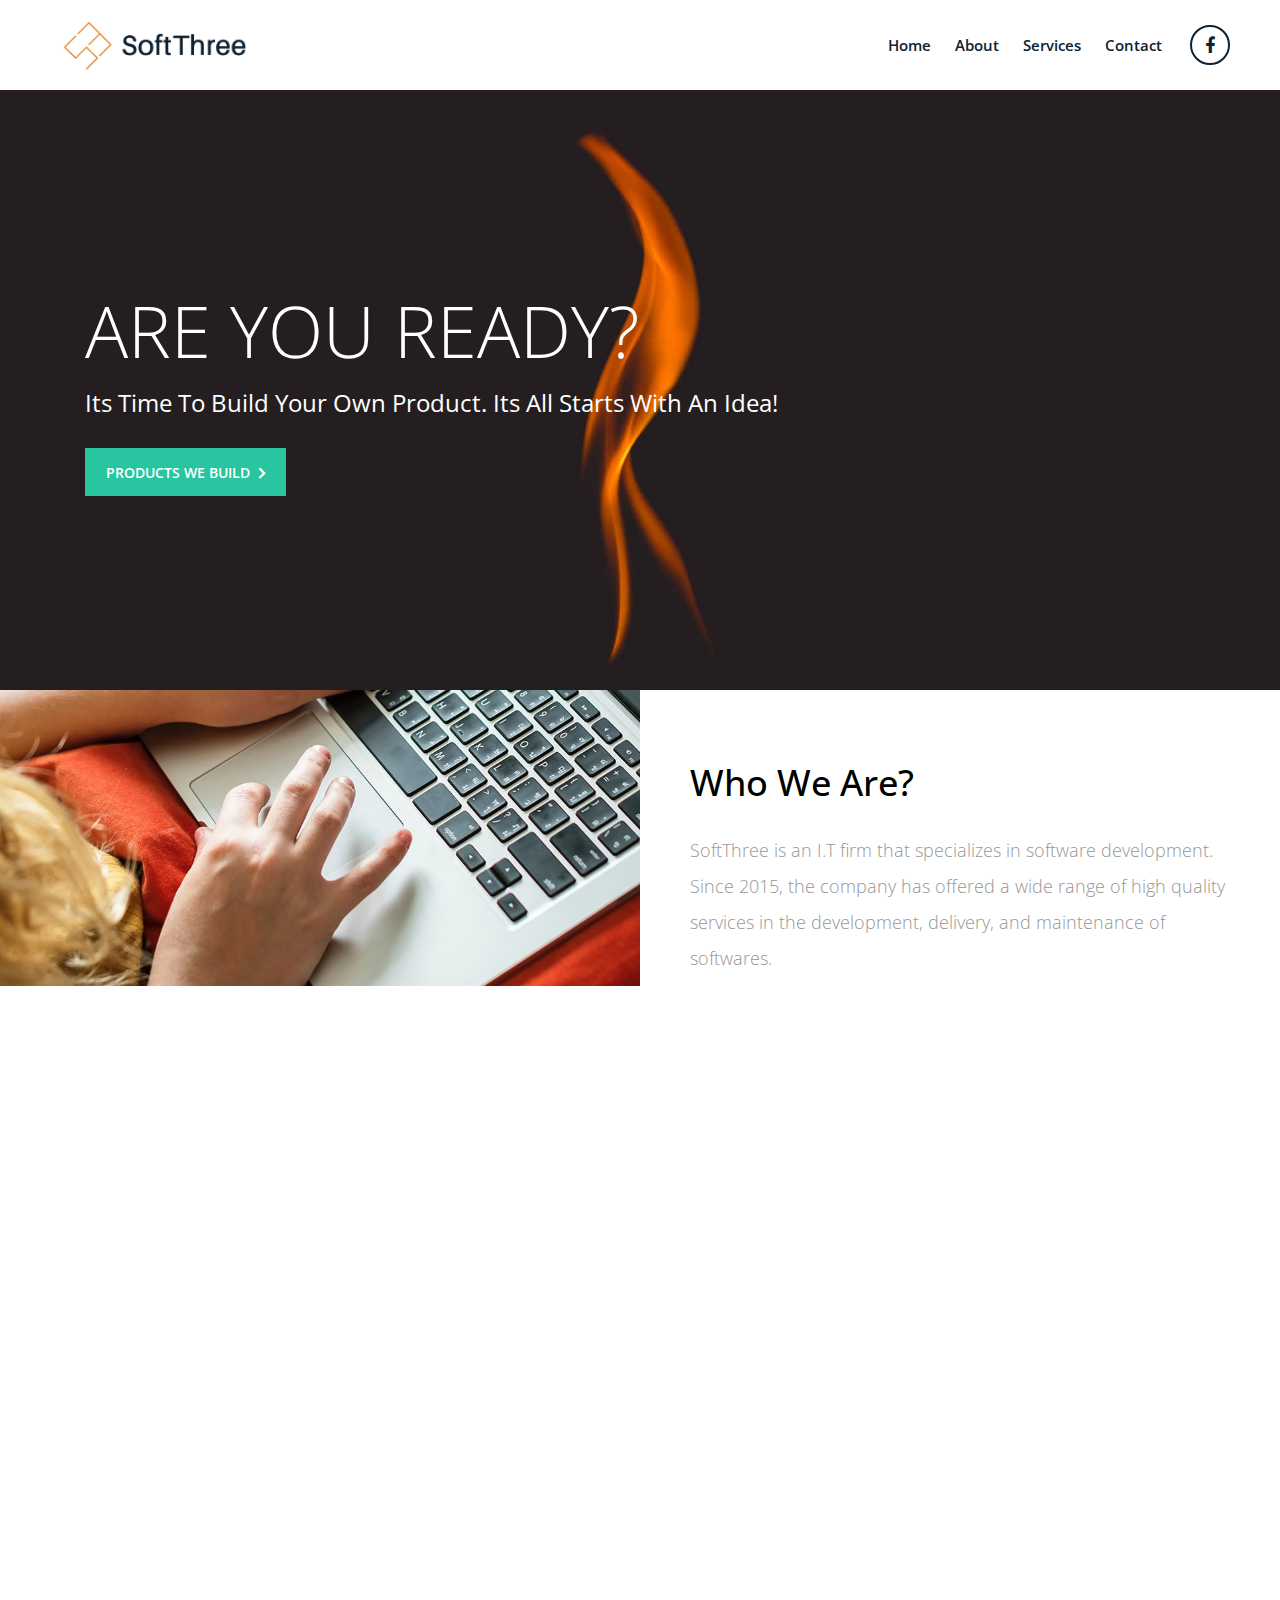
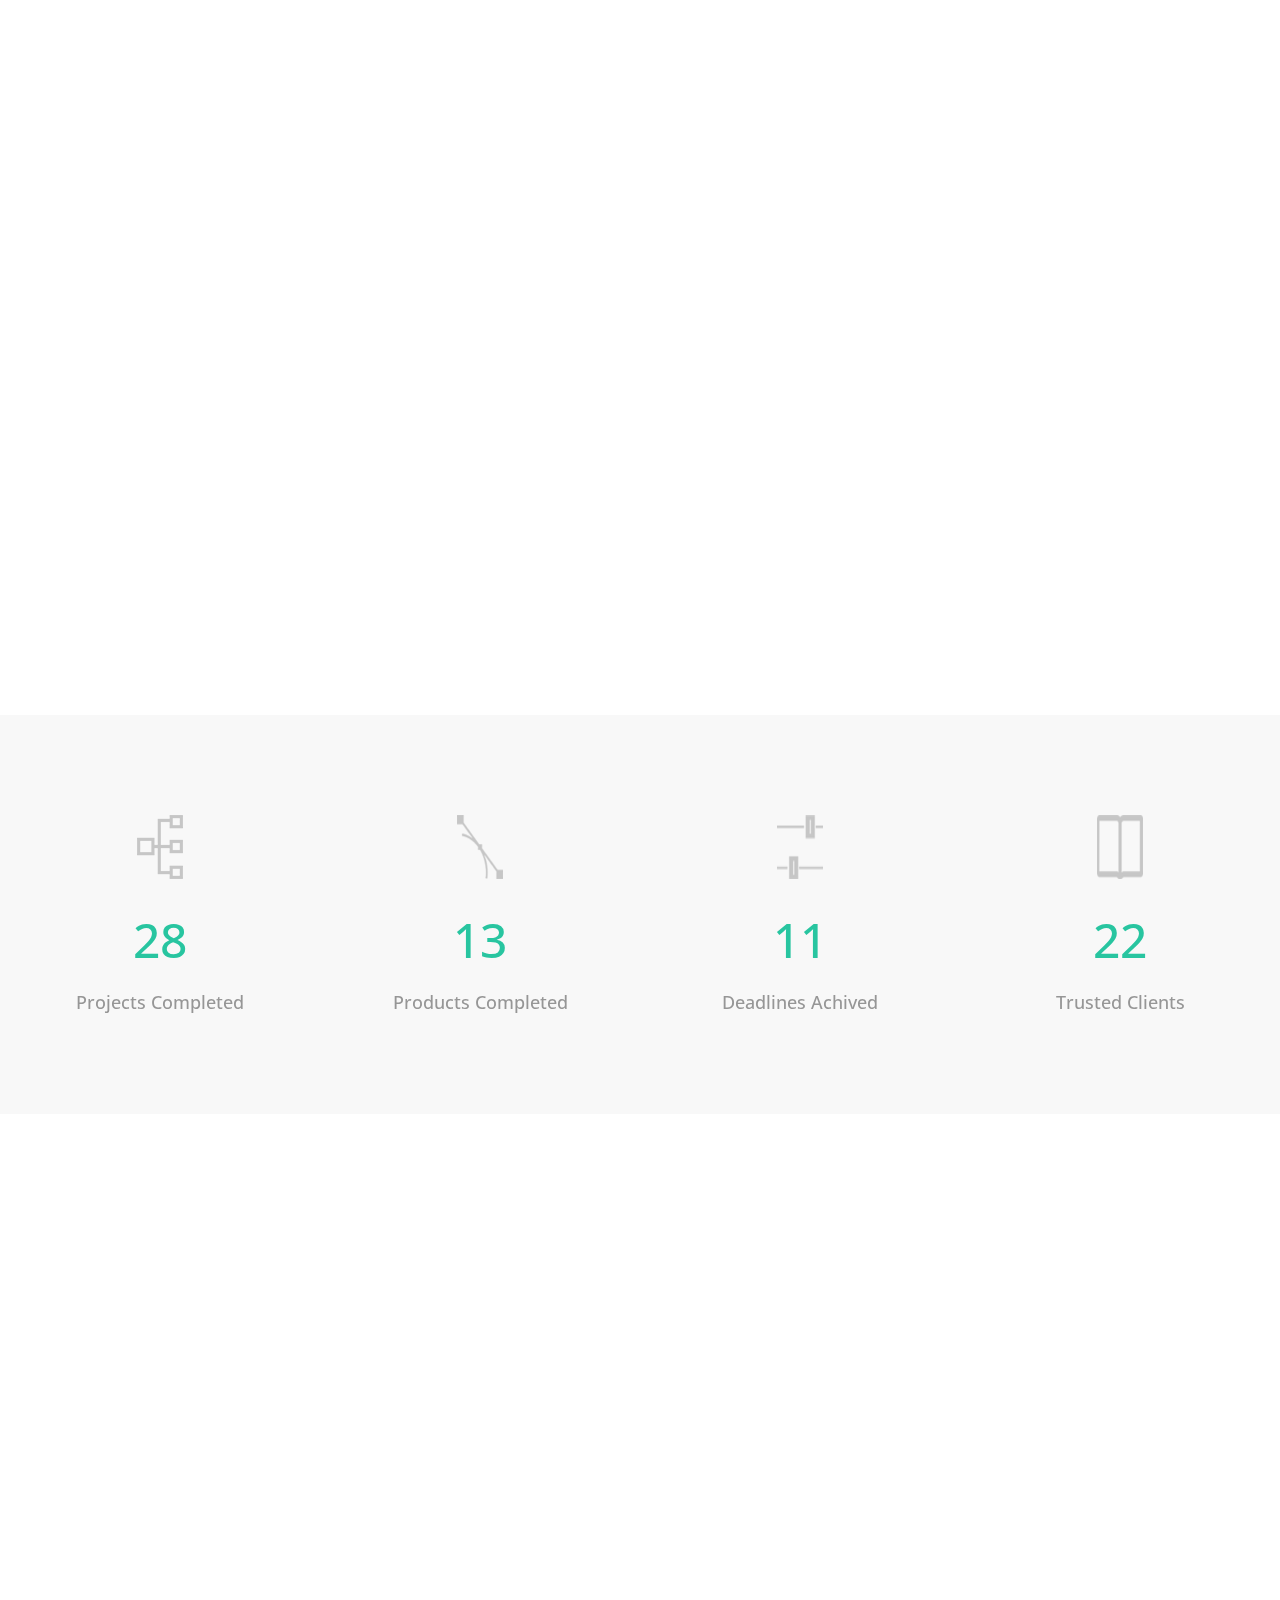
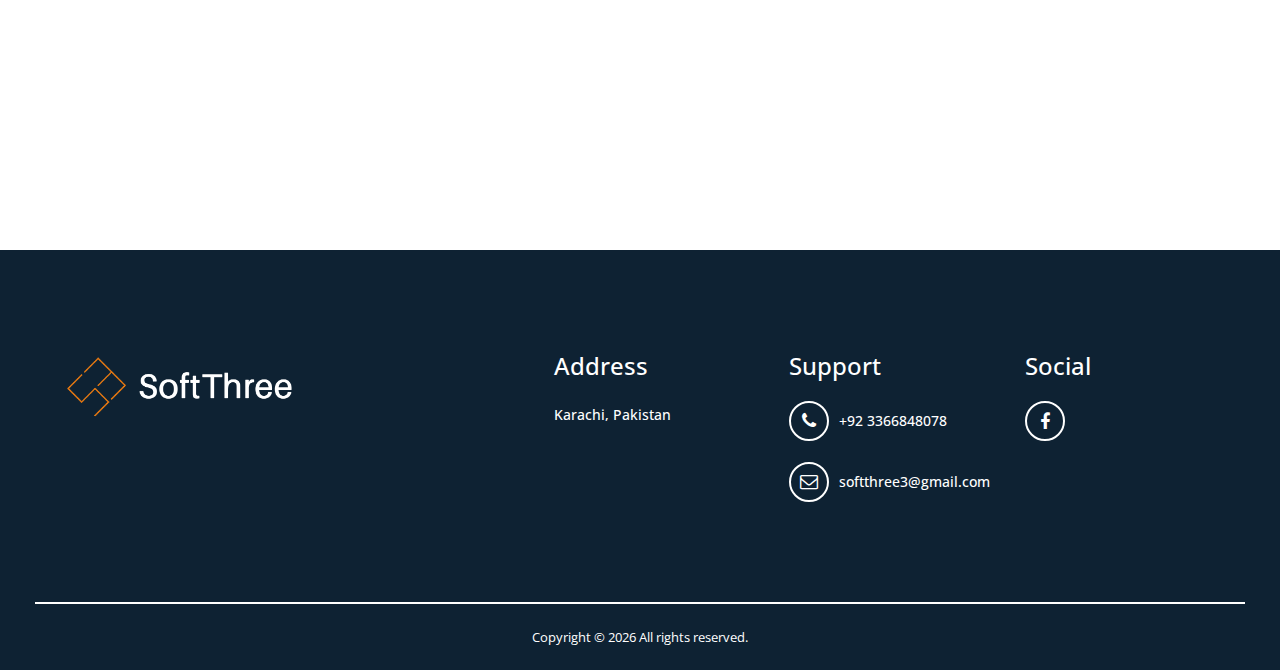
==== commit d7c10a7e: "Target blank added" ====
--- a/index.html
+++ b/index.html
@@ -531,7 +531,7 @@
                         <div class="col-sm-4">
                             <div class="single-footer-widget mb-100">
                                 <h5 class="widget-title">Address</h5>
-                                <p>Karachi, <br>Pakistan</p>
+                                <p>Karachi, Pakistan</p>
                             </div>
                         </div>
 
@@ -551,7 +551,7 @@
                             <div class="single-footer-widget mb-100">
                                 <h5 class="widget-title">Social</h5>
                                 <div class="footer-social-info">
-                                    <a href="https://www.facebook.com/SoftThree-104427741111496"><i class="fa fa-facebook"></i></a>
+                                    <a href="https://www.facebook.com/SoftThree-104427741111496" target="blank"><i class="fa fa-facebook"></i></a>
                                     <!-- <a href="#"><i class="fa fa-linkedin"></i></a> -->
                                 </div>
                             </div>
